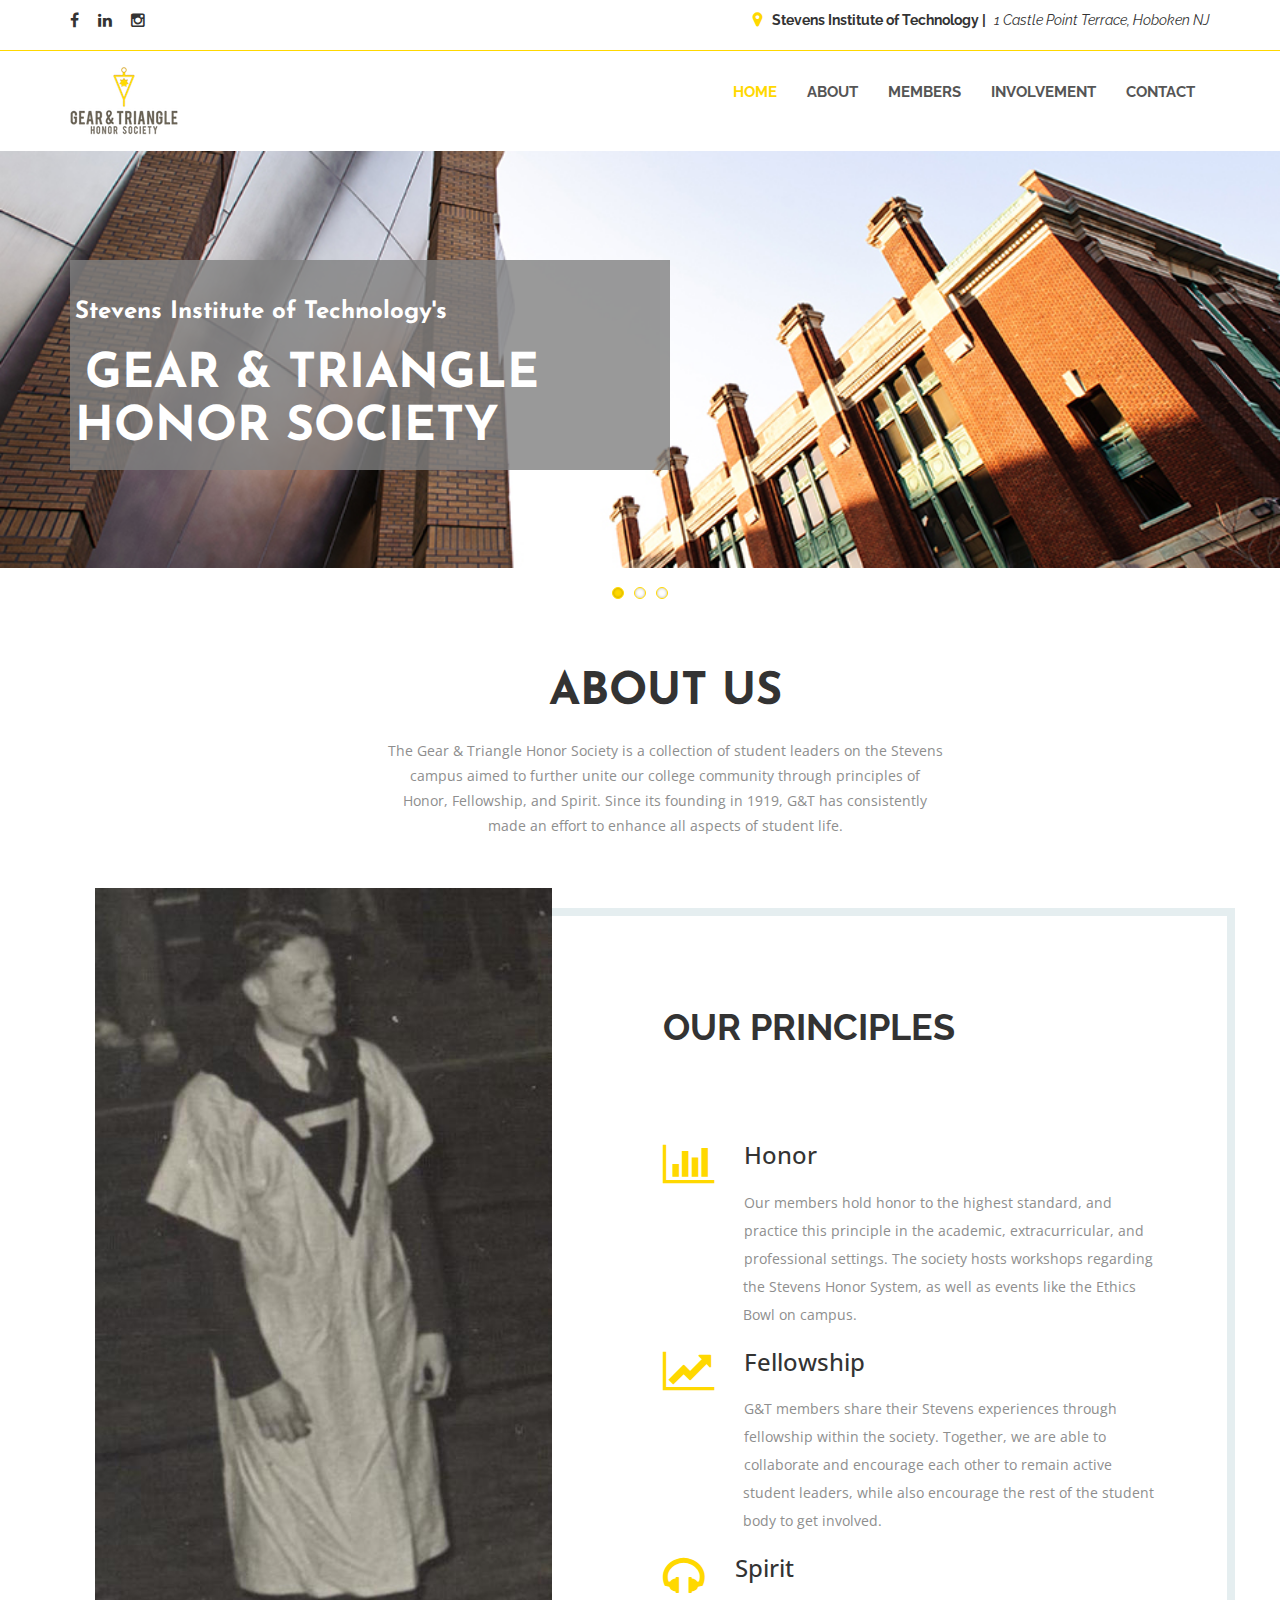
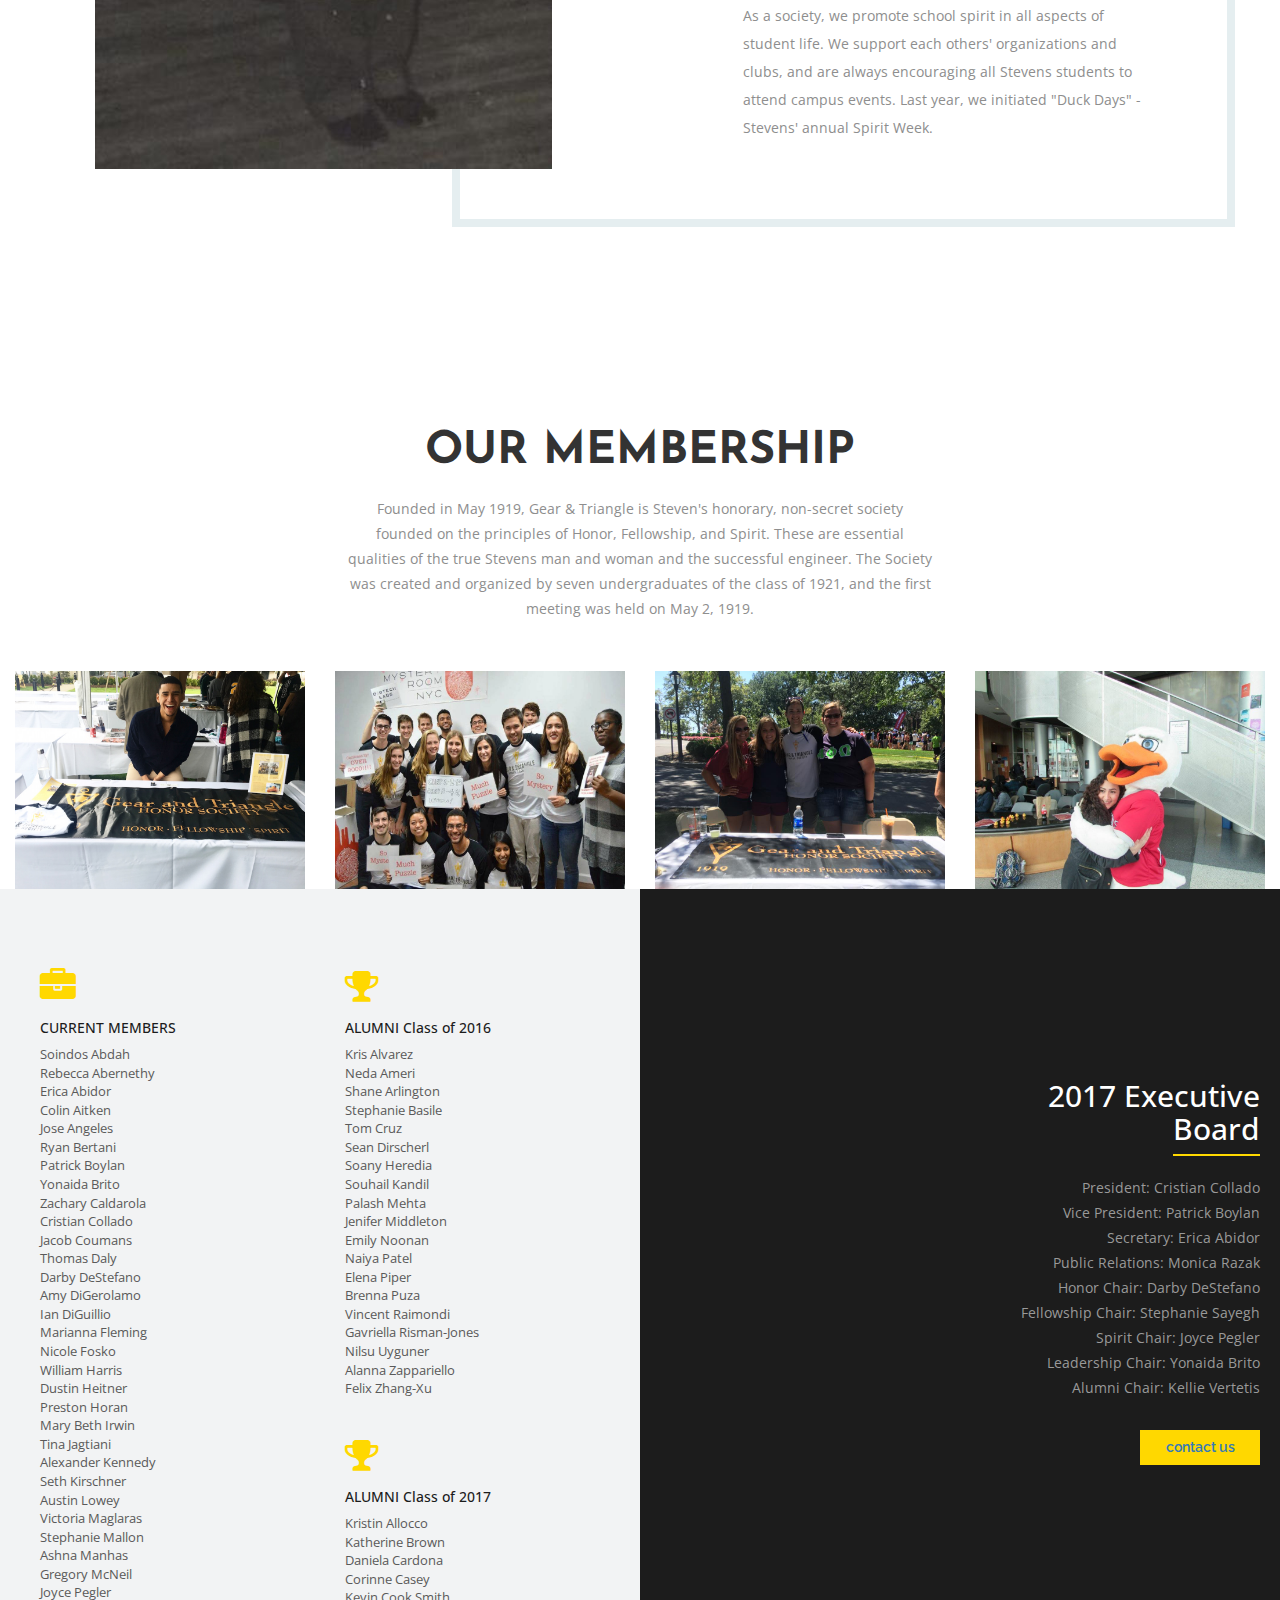
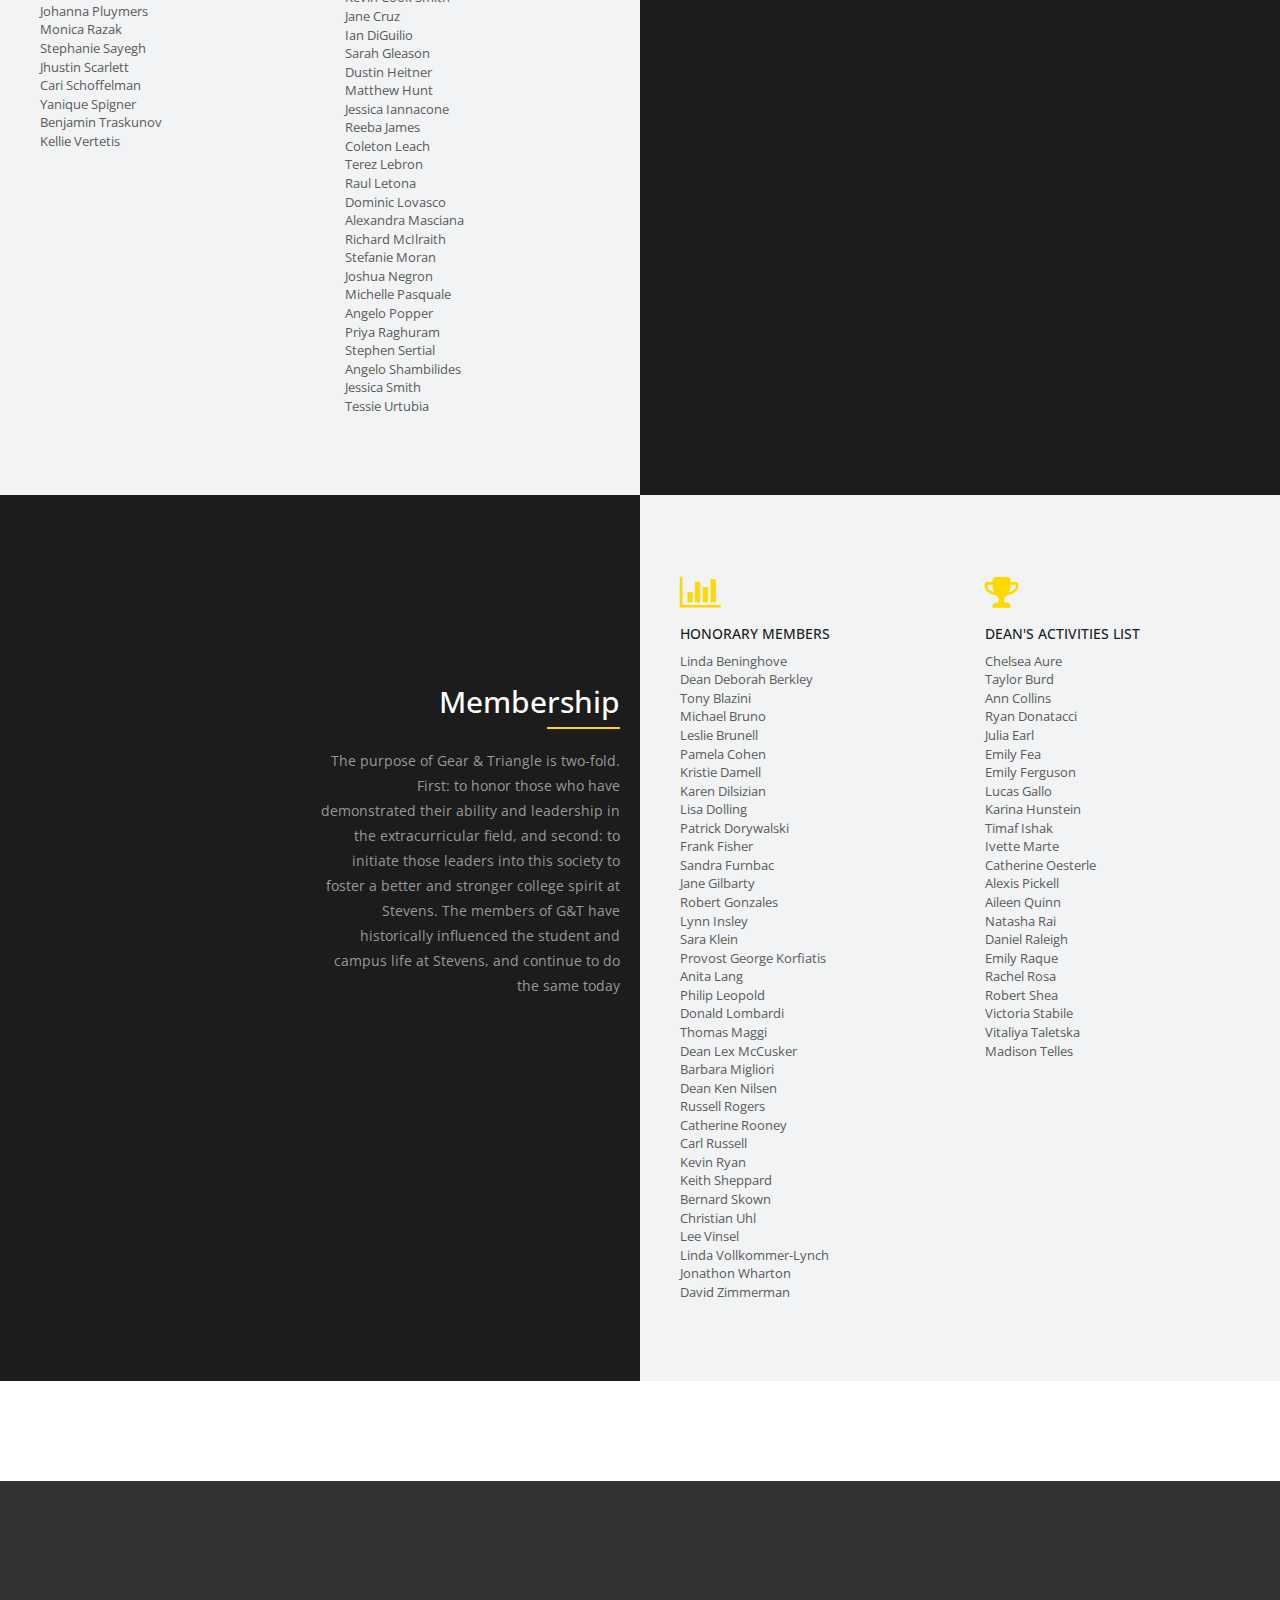
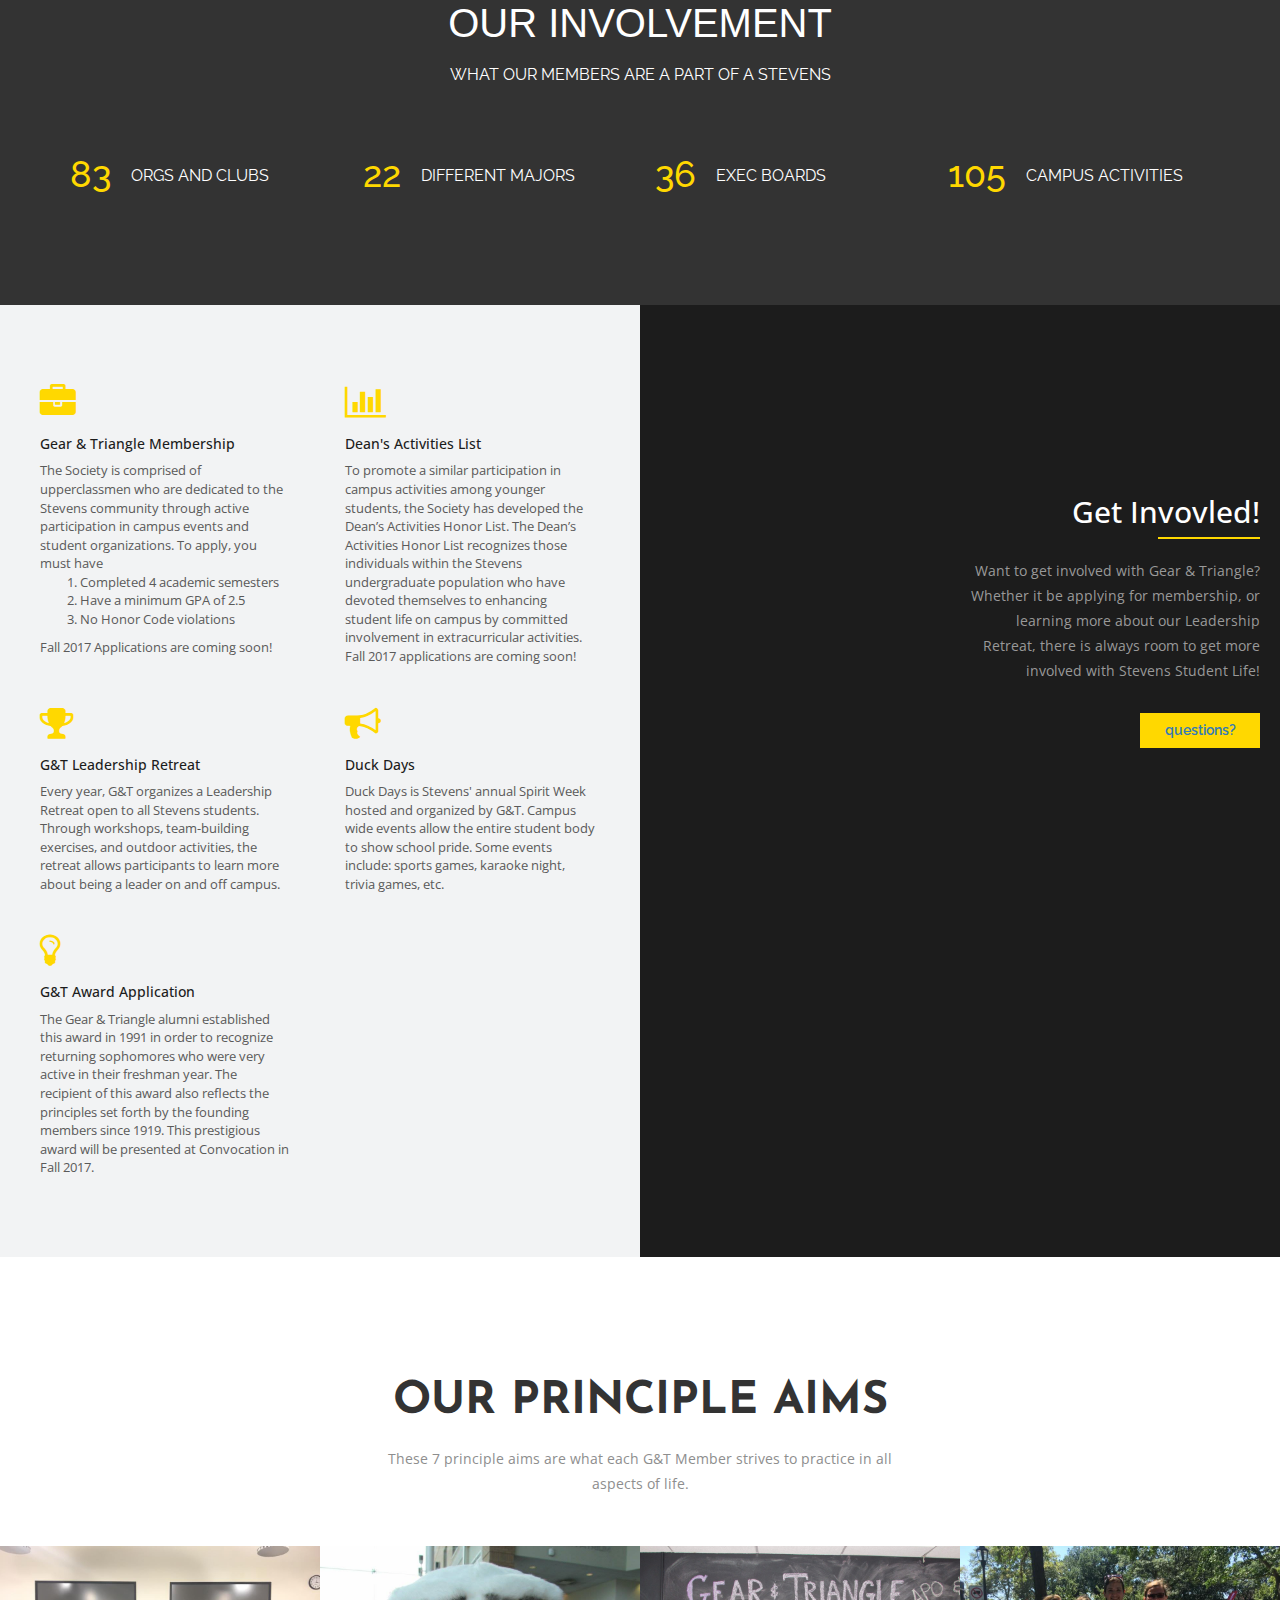
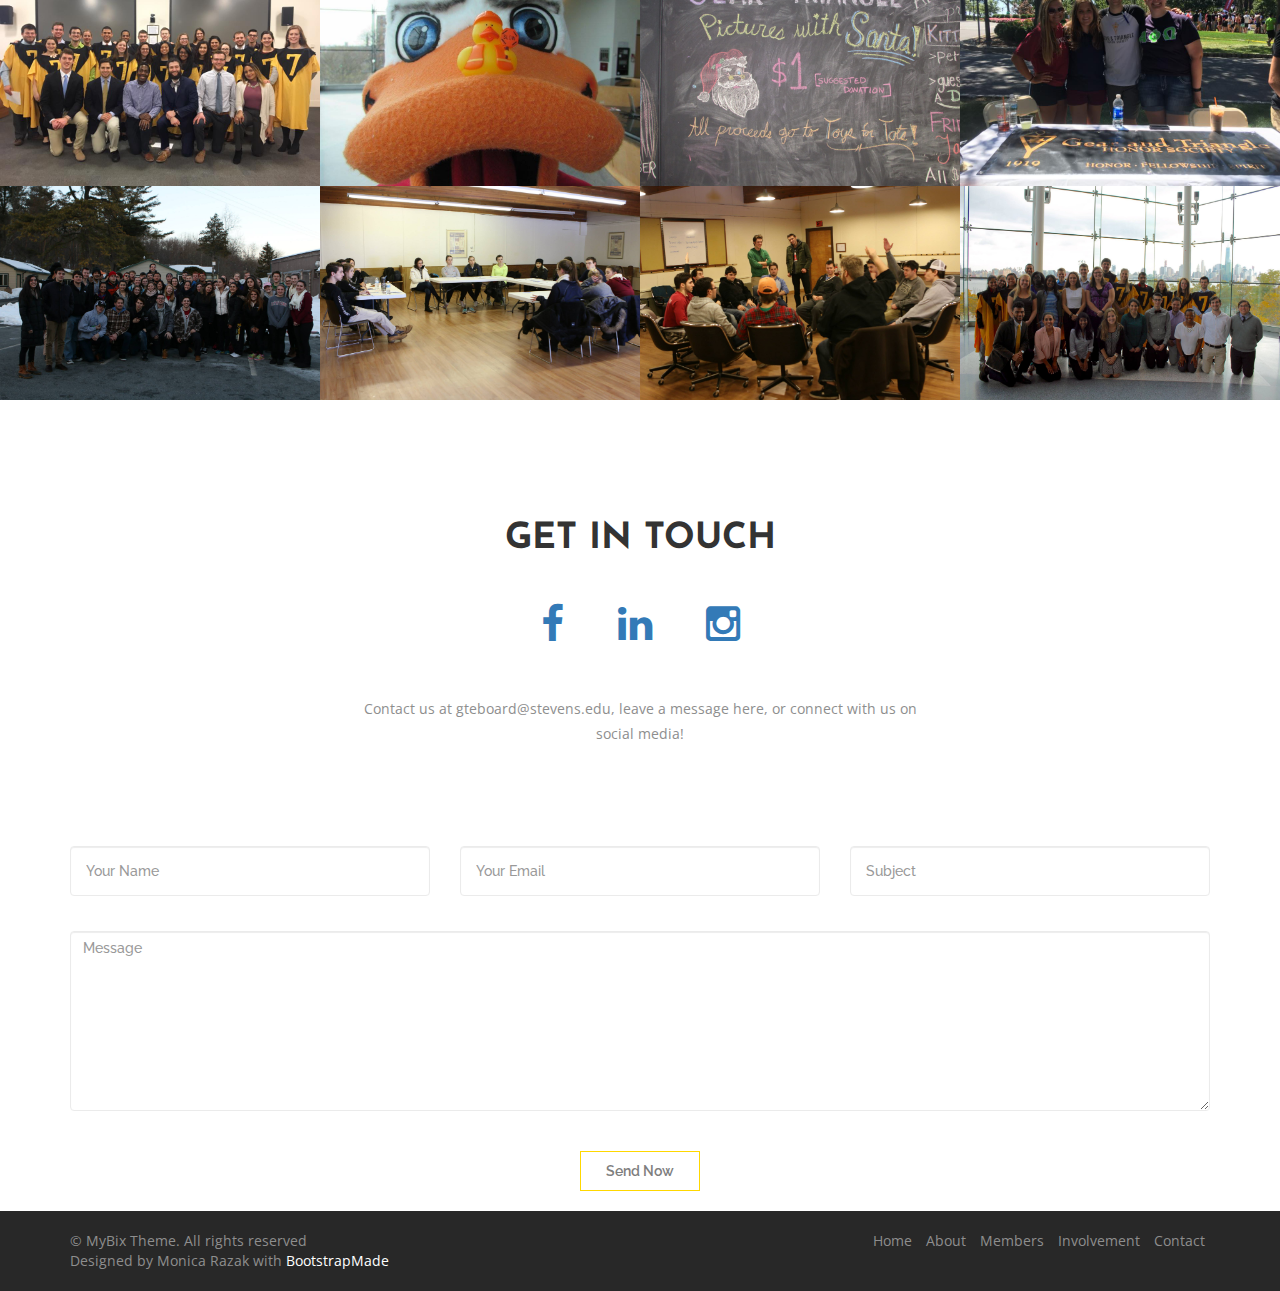
==== gearandtriangle/index.html @ 9d30bc52 "Add old website" ====
<!DOCTYPE html>
<html lang="en">
<head>
	<meta charset="UTF-8">
    <meta name="viewport" content="width=device-width, initial-scale=1, maximum-scale=1, user-scalable=no">
	<title>Gear & Triangle Honor Society</title>
    <meta name="description" content="Gear & Triangle at Stevens Institute of Technology">
    
	<link href="https://fonts.googleapis.com/css?family=Josefin+Sans|Open+Sans|Raleway" rel="stylesheet">
	<link rel="stylesheet" href="css/flexslider.css">
	<link rel="stylesheet" href="css/bootstrap.min.css">
	<link rel="stylesheet" href="css/font-awesome.min.css">
	<link rel="stylesheet" href="css/style.css">

	
	<script src="js/jquery.min.js"></script>
    <script src="js/bootstrap.min.js"></script>
    <script src="js/jquery.flexslider.js"></script>
    <script src="js/jquery.inview.js"></script>
    <script src="https://maps.google.com/maps/api/js?sensor=true"></script>
    <script src="js/script.js"></script>
    <script src="contactform/contactform.js"></script>
	
</head>
<body id="top" data-spy="scroll">
	<!--top header-->

	<header id="home">

		<section class="top-nav hidden-xs">
			<div class="container">
				<div class="row">
					<div class="col-md-6">
						<div class="top-left">

							<ul>
								<li><a href="https://www.facebook.com/GearAndTriangle/"><i class="fa fa-facebook" aria-hidden="true"></i></a></li>
								<li><a href="https://www.linkedin.com/groups/8566183/profile"><i class="fa fa-linkedin" aria-hidden="true"></i></a></li>
								<li><a href="https://www.instagram.com/gearandtriangle/"><i class="fa fa-instagram" aria-hidden="true"></i></a></li>
							</ul>

						</div>
					</div>

					<div class="col-md-6">
						<div class="top-right">
							<p>Stevens Institute of Technology | <span>1 Castle Point Terrace, Hoboken NJ</span></p>
						</div>
					</div>

				</div>
			</div>
		</section>

		<!--main-nav-->

		<div id="main-nav">

			<nav class="navbar">
				<div class="container">

					<div class="navbar-header">
						<!--<a href="index.html" class="navbar-brand">Gear & Triangle Honor Society</a>-->
						<img src="images/gtlogo.png">
						
						<button type="button" class="navbar-toggle collapsed" data-toggle="collapse" data-target="#ftheme">
							<span class="sr-only">Toggle</span>
							<span class="icon-bar"></span>
							<span class="icon-bar"></span>
							<span class="icon-bar"></span>
						</button>
					</div>

					<div class="navbar-collapse collapse" id="ftheme">

						<ul class="nav navbar-nav navbar-right">
							<li><a href="#home">home</a></li>
							<li><a href="#about">about</a></li>
							<li><a href="#members">members</a></li>
							<li><a href="#involvement">involvement</a></li>
							<li><a href="#contact">contact</a></li>

						</ul>

					</div>

					<div class="search-form">
	                    <form>
	                        <input type="text" id="s" size="40" placeholder="Search..." />
	                    </form>
	                </div>

				</div>
			</nav>
		</div>

	</header>

	<!--slider-->
	<div id="slider" class="flexslider">

        <ul class="slides">
            <li>
            	<img src="images/slideshow1.jpg">
				<div class="caption">
					<p>Stevens Institute of Technology's</p>  
					<h2><span>Gear &amp; Triangle Honor Society</span></h2>

	            </div>
            </li>
            <li>
            	<img src="images/slideshow2.jpg">
				<div class="caption">
					<p>Stevens Institute of Technology's</p>
					<h2><span>Gear & Triangle Honor Society</span></h2> 
					
	            </div>
            </li>
            <li>
            	<img src="images/slideshow3.jpg">
				<div class="caption">
					<p>Stevens Institute of Technology's</p>
					<h2><span>Gear & Triangle Honor Society</span></h2> 
	            </div>
            </li>
        </ul>
    </div>

    <!--about-->
    <div id="about">
    	<div class="container">
			<div class="row">
				<div class="col-xs-12 col-sm-8 col-md-6 col-sm-offset-2 col-md-offset-3">
					<div class="about-heading">
						<h2>About Us</h2> 
						<p>The Gear &amp; Triangle Honor Society is a collection of student leaders on the Stevens campus aimed to further unite our college community through principles of Honor, Fellowship, and Spirit. Since its founding in 1919, G&amp;T has consistently made an effort to enhance all aspects of student life. </p>
					</div>
				</div>
			</div>   	
    	</div>

    	<!--about wrapper left-->
    	<div class="container">

    		<div class="row">
    			<div class="col-xs-12 hidden-sm col-md-5">

    				<div class="about-left">
    					<img src="images/history.jpg" alt="">
    				</div>

    			</div>

    			<!--about wrapper right-->
    			<div class="col-xs-12 col-md-7">
    				<div class="about-right">
    					<div class="about-right-heading">
    						<h1>Our Principles</h1>
    					</div>
  
    					<div class="about-right-boot">
    						<div class="about-right-wrapper">
								<h3>Honor</h3>
	    						<p>Our members hold honor to the highest standard, and practice this principle in the academic, extracurricular, and professional settings. The society hosts workshops regarding the Stevens Honor System, as well as events like the Ethics Bowl on campus.</p>
    						</div>
    					</div>

    					<div class="about-right-best">
    						<div class="about-right-wrapper">
	    						<h3>Fellowship</h3>
	    						<p>G&T members share their Stevens experiences through fellowship within the society. Together, we are able to collaborate and encourage each other to remain active student leaders, while also encourage the rest of the student body to get involved.</p>
    						</div>
    					</div>

    					<div class="about-right-support">
    						<div class="about-right-wrapper">
	    						<h3>Spirit</h3>
	    						<p>As a society, we promote school spirit in all aspects of student life. We support each others' organizations and clubs, and are always encouraging all Stevens students to attend campus events. Last year, we initiated "Duck Days" - Stevens' annual Spirit Week.</p>
    						</div>
    					</div>

    				</div>
    			</div>
    		</div>

    	</div>
    </div>

	<!--members-->
	<div id="members">
		<div class="container">
			<div class="row">
				<div class="col-xs-12 col-md-6 col-md-offset-3">
					<div class="service-heading">
						<h2>Our Membership</h2> 
						<p>Founded in May 1919, Gear & Triangle is Steven's honorary, non-secret society founded on the principles of Honor, Fellowship, and Spirit. These are essential qualities of the true Stevens man and woman and the successful engineer. The Society was created and organized by seven undergraduates of the class of 1921, and the first meeting was held on May 2, 1919.</p>
					</div>
				</div>
			</div>   	
		</div>
		
		<div class="portfolio-thumbnail">
	    		<div class="container-fluid">
	    			<div class="row">

	    				<div class="col-xs-6 col-sm-3 col-md-3">
	    					<div class="item">
	    						<img src="images/img12.jpg" alt="">
	
	    					</div>
	    				</div>

	    				<div class="col-xs-6 col-sm-3 col-md-3">
	    					<div class="item">
	    						<img src="images/img7.jpg" alt="">
	 
	    					</div>
	    				</div>

	    				<div class="col-xs-6 col-sm-3 col-md-3">
	    					<div class="item">
	    						<img src="images/img8.jpg" alt="">

	    					</div>
	    				</div>

	    				<div class="col-xs-6 col-sm-3 col-md-3">
	    					<div class="item">
	    						<img src="images/img11.jpg" alt="">

                            	</div>
	    					</div>
	    				</div>
 					</div>
	    		</div>
	    	</div>
		</div>

	<!--services wrapper-->
    <section class="services-style-one">
    	<div class="outer-box clearfix">
    		
            <div class="services-column">
            	<div class="content-outer">
                	<div class="row clearfix">
                    	
                        <div class="service-block col-lg-6 col-md-6 col-sm-6 col-xs-12">
                        	<div class="inner-box">
                            	<div class="icon-box"><i class="fa fa-briefcase" aria-hidden="true"></i></div>
                                <h4>CURRENT MEMBERS</h4>
                                <div class="text">
									<ul>
										<li>Soindos Abdah</li>
										<li>Rebecca Abernethy</li>
										<li>Erica Abidor</li>
										<li>Colin Aitken</li>
										<li>Jose Angeles</li>
										<li>Ryan Bertani</li>
										<li>Patrick Boylan</li>
										<li>Yonaida Brito</li>
										<li>Zachary Caldarola</li>
										<li>Cristian Collado</li>
										<li>Jacob Coumans</li>
										<li>Thomas Daly</li>
										<li>Darby DeStefano</li>
										<li>Amy DiGerolamo</li>
										<li>Ian DiGuillio</li>
										<li>Marianna Fleming</li>
										<li>Nicole Fosko</li>
										<li>William Harris</li>
										<li>Dustin Heitner</li>
										<li>Preston Horan</li>
										<li>Mary Beth Irwin</li>
										<li>Tina Jagtiani</li>
										<li>Alexander Kennedy</li>
										<li>Seth Kirschner</li>
										<li>Austin Lowey</li>
										<li>Victoria Maglaras</li>
										<li>Stephanie Mallon</li>
										<li>Ashna Manhas</li>
										<li>Gregory McNeil</li>
										<li>Joyce Pegler</li>
										<li>Johanna Pluymers</li>
										<li>Monica Razak</li>
										<li>Stephanie Sayegh</li>
										<li>Jhustin Scarlett</li>
										<li>Cari Schoffelman</li>
										<li>Yanique Spigner</li>
										<li>Benjamin Traskunov</li>
										<li>Kellie Vertetis</li>	
									</ul>
								</div>
                            </div>
                        </div>
						
						
						<div class="service-block col-lg-6 col-md-6 col-sm-6 col-xs-12">
                        	<div class="inner-box">
                            	<div class="icon-box"><i class="fa fa-trophy" aria-hidden="true"></i></div>
                                <h4>ALUMNI Class of 2016</h4>
                                <div class="text">
									<ul>
										<li>Kris Alvarez</li>
										<li>Neda Ameri</li>
										<li>Shane Arlington</li>
										<li>Stephanie Basile</li>
										<li>Tom Cruz</li>
										<li>Sean Dirscherl</li>
										<li>Soany Heredia</li>
										<li>Souhail Kandil</li>
										<li>Palash Mehta</li>
										<li>Jenifer Middleton</li>
										<li>Emily Noonan</li>
										<li>Naiya Patel</li>
										<li>Elena Piper</li>
										<li>Brenna Puza</li>
										<li>Vincent Raimondi</li>
										<li>Gavriella Risman-Jones</li>
										<li>Nilsu Uyguner</li>
										<li>Alanna Zappariello</li>
										<li>Felix Zhang-Xu</li>				
									</ul>	
								</div>
                            </div>
                        </div>
						
						<div class="service-block col-lg-6 col-md-6 col-sm-6 col-xs-12">
                        	<div class="inner-box">
                            	<div class="icon-box"><i class="fa fa-trophy" aria-hidden="true"></i></div>
                                <h4>ALUMNI Class of 2017</h4>
                                <div class="text">
									<ul>
										<li>Kristin Allocco</li>
										<li>Katherine Brown</li>
										<li>Daniela Cardona</li>
										<li>Corinne Casey</li>
										<li>Kevin Cook Smith</li>
										<li>Jane Cruz</li>
										<li>Ian DiGuilio</li>
										<li>Sarah Gleason</li>
										<li>Dustin Heitner</li>
										<li>Matthew Hunt</li>
										<li>Jessica Iannacone</li>
										<li>Reeba James</li>
										<li>Coleton Leach</li>
										<li>Terez Lebron</li>
										<li>Raul Letona</li>
										<li>Dominic Lovasco</li>
										<li>Alexandra Masciana</li>
										<li>Richard McIlraith</li>
										<li>Stefanie Moran</li>
										<li>Joshua Negron</li>
										<li>Michelle Pasquale</li>
										<li>Angelo Popper</li>
										<li>Priya Raghuram</li>
										<li>Stephen Sertial</li>
										<li>Angelo Shambilides</li>
										<li>Jessica Smith</li>
										<li>Tessie Urtubia</li>
	
									</ul>	
								</div>
                            </div>
                        </div>
                    </div>
                </div>
            </div>

            <!--Content Column-->
            <div class="content-column clearfix">
                <div class="content-box">
                	<div class="inner-box">
                        <!--Section Title-->
                        <div class="sec-title aligned-right">
                            <h2>2017 Executive <span>Board</span></h2>
                        </div>
						<div class="text">
						<ul>
							<li>President: Cristian Collado</li>
							<li>Vice President: Patrick Boylan</li>
							<li>Secretary: Erica Abidor</li>
							<li>Public Relations: Monica Razak</li>
							<li>Honor Chair: Darby DeStefano</li>
							<li>Fellowship Chair: Stephanie Sayegh</li>
							<li>Spirit Chair: Joyce Pegler</li>
							<li>Leadership Chair: Yonaida Brito</li>
							<li>Alumni Chair: Kellie Vertetis</li>
						</ul>
						</div>
                        
						<button href="#contact" class="btn"><a href="#contact">contact us</a></button>
                    </div>
                </div>
            </div>


        </div>
    </section>
	
	 <section class="services-style-one">
    	<div class="outer-box clearfix">	
		
		    <!--Content Column-->
            <div class="content-column clearfix">
                <div class="content-box">
                	<div class="inner-box">
                        <!--Section Title-->
                        <div class="sec-title aligned-right">
                            <h2>Membe<span>rship</span></h2>
                        </div>
						<div class="text">
							<p>The purpose of Gear & Triangle is two-fold. First: to honor those who have demonstrated their ability and leadership in the extracurricular field, and second: to initiate those leaders into this society to foster a better and stronger college spirit at Stevens. The members of G&T have historically influenced the student and campus life at Stevens, and continue to do the same today</p>
						</div>
                    </div>
                </div>
            </div>
	
			<div class="services-column">
            	<div class="content-outer">
                	<div class="row clearfix">
                        <div class="service-block col-lg-6 col-md-6 col-sm-6 col-xs-12">
                        	<div class="inner-box">
                            	<div class="icon-box"><i class="fa fa-bar-chart" aria-hidden="true"></i></div>
                                <h4>HONORARY MEMBERS</h4>
                                <div class="text">
									<ul>
										<li>Linda Beninghove</li>
										<li>Dean Deborah Berkley</li>
										<li>Tony Blazini</li>
										<li>Michael Bruno</li>
										<li>Leslie Brunell</li>
										<li>Pamela Cohen</li>
										<li>Kristie Damell</li>
										<li>Karen Dilsizian</li>
										<li>Lisa Dolling</li>
										<li>Patrick Dorywalski</li>
										<li>Frank Fisher</li>
										<li>Sandra Furnbac</li>
										<li>Jane Gilbarty</li>
										<li>Robert Gonzales</li>
										<li>Lynn Insley</li>
										<li>Sara Klein</li>
										<li>Provost George Korfiatis</li>
										<li>Anita Lang</li>
										<li>Philip Leopold</li>
										<li>Donald Lombardi</li>
										<li>Thomas Maggi</li>
										<li>Dean Lex McCusker</li>
										<li>Barbara Migliori</li>
										<li>Dean Ken Nilsen</li>
										<li>Russell Rogers</li>
										<li>Catherine Rooney</li>
										<li>Carl Russell</li>
										<li>Kevin Ryan</li>
										<li>Keith Sheppard</li>
										<li>Bernard Skown</li>
										<li>Christian Uhl</li>
										<li>Lee Vinsel</li>
										<li>Linda Vollkommer-Lynch</li>
										<li>Jonathon Wharton</li>
										<li>David Zimmerman</li>
									</ul>
	
								</div>
                            </div>
                        </div>
                        
                        <div class="service-block col-lg-6 col-md-6 col-sm-6 col-xs-12">
                        	<div class="inner-box">
                            	<div class="icon-box"><i class="fa fa-trophy" aria-hidden="true"></i></div>
                                <h4>DEAN'S ACTIVITIES LIST</h4>
                                <div class="text">
									<ul>
										<li>Chelsea Aure</li>
										<li>Taylor Burd</li>
										<li>Ann Collins</li>
										<li>Ryan Donatacci</li>
										<li>Julia Earl</li>
										<li>Emily Fea</li>
										<li>Emily Ferguson</li>
										<li>Lucas Gallo</li>
										<li>Karina Hunstein</li>
										<li>Timaf Ishak</li>
										<li>Ivette Marte</li>
										<li>Catherine Oesterle</li>
										<li>Alexis Pickell</li>
										<li>Aileen Quinn</li>
										<li>Natasha Rai</li>
										<li>Daniel Raleigh</li>
										<li>Emily Raque</li>
										<li>Rachel Rosa</li>
										<li>Robert Shea</li>
										<li>Victoria Stabile</li>
										<li>Vitaliya Taletska</li>
										<li>Madison Telles</li>		
									</ul>	
								</div>
                            </div>
                        </div>
					</div>
				</div>
			</div>
			
		 </div>
		</section>

	<!--about bg-->
		<div id="about-bg">

			<div class="container">
				<div class="row">

					<div class="about-bg-heading">
						<h1>Our Involvement</h1>
						<p>What our members are a part of a Stevens</p>
					</div>

					<div class=" col-xs-12 col-md-3">
						<div class="about-bg-wrapper">
								<span class="count"><h1><span class="border">8</span>3</h1></span>
							<p>Orgs and clubs</p>
						</div>
					</div>

					<div class="col-xs-12 col-md-3">
						<div class="about-bg-wrapper">
							<span class="count"><h1>22</h1></span>
							<p>Different majors</p>
						</div>
					</div>

					<div class="col-xs-12 col-md-3">
						<div class="about-bg-wrapper">
							<span class="count"><h1>36</h1></span>
							<p>Exec Boards</p>
						</div>
					</div>

					<div class="col-xs-12 col-md-3">
						<div class="about-bg-wrapper">
							<span class="count"><h1>105</h1></span>
							<p>campus activities</p>
						</div>
					</div>

				</div>
			</div>

			<div class="cover"></div>

		</div> 


 <section id="involvement" class="services-style-one">
    	<div class="outer-box clearfix">
    		
            <div class="services-column">
            	<div class="content-outer">
                	<div class="row clearfix">
                    	
                        <div class="service-block col-lg-6 col-md-6 col-sm-6 col-xs-12">
                        	<div class="inner-box">
                            	<div class="icon-box"><i class="fa fa-briefcase" aria-hidden="true"></i></div>
                                <h4>Gear & Triangle Membership</h4>
                                <div class="text">
								The Society is comprised of upperclassmen who are dedicated to the Stevens community through active participation in campus events and student organizations. To apply, you must have
									<ol>
										<li>Completed 4 academic semesters</li>
										<li>Have a minimum GPA of 2.5</li>
										<li>No Honor Code violations</li>
									</ol>
									Fall 2017 Applications are coming soon!
								</div>
                            </div>
                        </div>
                        
                        <div class="service-block col-lg-6 col-md-6 col-sm-6 col-xs-12">
                        	<div class="inner-box">
                            	<div class="icon-box"><i class="fa fa-bar-chart" aria-hidden="true"></i></div>
                                <h4>Dean's Activities List</h4>
                                <div class="text">
								To promote a similar participation in campus activities among younger students, the Society has developed the Dean’s Activities Honor List. The Dean’s Activities Honor List recognizes those individuals within the Stevens undergraduate population who have devoted themselves to enhancing student life on campus by committed involvement in extracurricular activities. Fall 2017 applications are coming soon!
								
								</div>
                            </div>
                        </div>
                        
                        <div class="service-block col-lg-6 col-md-6 col-sm-6 col-xs-12">
                        	<div class="inner-box">
                            	<div class="icon-box"><i class="fa fa-trophy" aria-hidden="true"></i></div>
                                <h4>G&T Leadership Retreat</h4>
                                <div class="text">Every year, G&amp;T organizes a Leadership Retreat open to all Stevens students. Through workshops, team-building exercises, and outdoor activities, the retreat allows participants to learn more about being a leader on and off campus. </div>
                            </div>
                        </div>
                        
                        <div class="service-block col-lg-6 col-md-6 col-sm-6 col-xs-12">
                        	<div class="inner-box">
                            	<div class="icon-box"><i class="fa fa-bullhorn" aria-hidden="true"></i></div>
                                <h4>Duck Days</h4>
                                <div class="text">Duck Days is Stevens' annual Spirit Week hosted and organized by G&T. Campus wide events allow the entire student body to show school pride. Some events include: sports games, karaoke night, trivia games, etc.  </div>
                            </div>
                        </div>
                        
                        <div class="service-block col-lg-6 col-md-6 col-sm-6 col-xs-12">
                        	<div class="inner-box">
                            	<div class="icon-box"><i class="fa fa-lightbulb-o" aria-hidden="true"></i></div>
                                <h4>G&T Award Application</h4>
                                <div class="text">The Gear & Triangle alumni established this award in 1991 in order to recognize returning sophomores who were very active in their freshman year. The recipient of this award also reflects the principles set forth by the founding members since 1919. This prestigious award will be presented at Convocation in Fall 2017. </div>
                            </div>
                        </div>
                        

                    </div>
                </div>
            </div>

            <!--Content Column-->
            <div class="content-column clearfix">
                <div class="content-box">
                	<div class="inner-box">
                        <!--Section Title-->
                        <div class="sec-title aligned-right">
                            <h2>Get In<span>vovled!</span></h2>
                        </div>
                        <div class="text">Want to get involved with Gear & Triangle? Whether it be applying for membership, or learning more about our Leadership Retreat, there is always room to get more involved with Stevens Student Life! </div>
                        
                        <button href="#contact" class="btn"><a href="#contact">questions?</a></button>
                    </div>
                </div>
            </div>
        </div>
    </section>

		<!--portfolio-->
		<div id="portfolio">
			<div class="container">
				<div class="row">

					<div class="col-xs-12 col-sm-8 col-md-6 col-sm-offset-2 col-md-offset-3">
						<div class="portfolio-heading">
							<h2>Our Principle Aims</h2> 
							<p>These 7 principle aims are what each G&T Member strives to practice in all aspects of life.</p>
						</div>
					</div>

				</div>   	
	    	</div>

	    	<div class="portfolio-thumbnail">
	    		<div class="container-fluid">
	    			<div class="row">

	    				<div class="col-xs-6 col-sm-3 col-md-3">
	    					<div class="item">
	    						<img src="images/img1.jpg" alt="">
	    						<div class="caption">
                               		<i class="fa fa-lightbulb-o" aria-hidden="true"></i>
                               		<p>Honesty</p>
                            	</div>
	    					</div>
	    				</div>

	    				<div class="col-xs-6 col-sm-3 col-md-3">
	    					<div class="item">
	    						<img src="images/img2.jpg" alt="">
	    						<div class="caption">
                               		<i class="fa fa-lightbulb-o" aria-hidden="true"></i>
                               		<p>Justice</p>
                            	</div>
	    					</div>
	    				</div>

	    				<div class="col-xs-6 col-sm-3 col-md-3">
	    					<div class="item">
	    						<img src="images/img10.jpg" alt="">
	    						<div class="caption">
                               		<i class="fa fa-lightbulb-o" aria-hidden="true"></i>
                               		<p>Loyalty</p>
                            	</div>
	    					</div>
	    				</div>

	    				<div class="col-xs-6 col-sm-3 col-md-3">
	    					<div class="item">
	    						<img src="images/img8.jpg" alt="">
	    						<div class="caption">
                               		<i class="fa fa-lightbulb-o" aria-hidden="true"></i>
                               		<p>Courage</p>
                            	</div>
	    					</div>
	    				</div>

	    				<div class="col-xs-6 col-sm-3 col-md-3">
	    					<div class="item">
	    						<img src="images/img3.jpg" alt="">
	    						<div class="caption">
                               		<i class="fa fa-lightbulb-o" aria-hidden="true"></i>
                               		<p>Resolution</p>
                            	</div>
	    					</div>
	    				</div>

	    				<div class="col-xs-6 col-sm-3 col-md-3">
	    					<div class="item">
	    						<img src="images/img4.jpg" alt="">
	    						<div class="caption">
                               		<i class="fa fa-lightbulb-o" aria-hidden="true"></i>
                               		<p>Initiative</p>
                            	</div>
	    					</div>
	    				</div>

	    				<div class="col-xs-6 col-sm-3 col-md-3">
	    					<div class="item">
	    						<img src="images/img5.jpg" alt="">
	    						<div class="caption">
                               		<i class="fa fa-lightbulb-o" aria-hidden="true"></i>
                               		<p>Humility</p>
                            	</div>
	    					</div>
	    				</div>

	    				<div class="col-xs-6 col-sm-3 col-md-3">
	    					<div class="item">
	    						<img src="images/img6.jpg" alt="">
	    						<div class="caption">
                               		<i class="fa fa-lightbulb-o" aria-hidden="true"></i>
                               		
                            	</div>
	    					</div>
	    				</div>

	    			</div>
	    		</div>
	    	</div>
		</div>

		<!--contact form-->
		<div id="get-touch">
			<div class="container" id="contact">
				<div class="row">
					<div class="col-xs-12 col-sm-8 col-md-6 col-sm-offset-2 col-md-offset-3">
						<div class="get-touch-heading">
							<h2>get in touch</h2> 
							<ul>
								<li><a href="https://www.facebook.com/GearAndTriangle/"><i class="fa fa-facebook" aria-hidden="true"></i></a></li>
								<li><a href="https://www.linkedin.com/groups/8566183/profile"><i class="fa fa-linkedin" aria-hidden="true"></i></a></li>
								<li><a href="https://www.instagram.com/gearandtriangle/"><i class="fa fa-instagram" aria-hidden="true"></i></a></li>
							</ul>
							<p>Contact us at gteboard@stevens.edu, leave a message here, or connect with us on social media!</p>
						</div>
					</div>
				</div>   

				<div class="content">
	                <div class="row">
                        <div id="sendmessage">Your message has been sent. Thank you!</div>
                        <div id="errormessage"></div>
                        
                         <form action="mailto:mrazak@stevens.edu" method="post" enctype="text/plain" role="form" class="form contactForm">
	                        <div class="col-md-4">
	                            <div class="form-group">
                                    <input type="text" name="name" class="form-control" id="name" placeholder="Your Name" data-rule="minlen:4" data-msg="Please enter at least 4 chars" />
                                    <div class="validation"></div>
                                </div>
	                        </div>
	                        <div class="col-md-4">
	                            <div class="form-group">
                                    <input type="email" class="form-control" name="email" id="email" placeholder="Your Email" data-rule="email" data-msg="Please enter a valid email" />
                                    <div class="validation"></div>
                                </div>
	                        </div>
	                        <div class="col-md-4">
	                            <div class="form-group">
                                    <input type="text" class="form-control" name="subject" id="subject" placeholder="Subject" data-rule="minlen:4" data-msg="Please enter at least 8 chars of subject" />
                                    <div class="validation"></div>
                                </div>
	                        </div>
	                        <div class="col-md-12">
	                            <div class="form-group">
                                    <textarea class="form-control" name="message" rows="5" data-rule="required" data-msg="Please write something for us" placeholder="Message"></textarea>
                                    <div class="validation"></div>
                                </div>
	                        </div>
	                        <div class="submit">
	                            <button class="btn btn-default" type="submit">Send Now</button>
								<br><br>
	                        </div>
	                    </form>
	                </div>
            	</div>	
	    	</div>
		</div>


		<!--bottom footer-->
		<div id="bottom-footer" class="hidden-xs">
			<div class="container">
				<div class="row">
					<div class="col-md-4">
						<div class="footer-left">
							&copy; MyBix Theme. All rights reserved
                            <div class="credits">
                                <!-- 
                                    All the links in the footer should remain intact. 
                                    You can delete the links only if you purchased the pro version.
                                    Licensing information: https://bootstrapmade.com/license/
                                    Purchase the pro version with working PHP/AJAX contact form: https://bootstrapmade.com/buy/?theme=MyBiz
                                -->
                                Designed by Monica Razak with <a href="https://bootstrapmade.com/">BootstrapMade</a>
                            </div>
						</div>
					</div>

					<div class="col-md-8">
						<div class="footer-right">
                            <ul class="list-unstyled list-inline pull-right">
                                <li><a href="#home">Home</a></li>
                                <li><a href="#about">About</a></li>
                                <li><a href="#members">Members</a></li>
                                <li><a href="#involvement">Involvement</a></li>
                                <li><a href="#contact">Contact</a></li>
                            </ul>
						</div>
					</div>
				</div>
			</div>
		</div>
	</body>
</html>
---- gearandtriangle/css/style.css ----
/*
    Theme Name: MyBiz
    Theme URL: https://bootstrapmade.com/mybiz-free-business-bootstrap-theme/
    Author: BootstrapMade.com
    Author URL: https://bootstrapmade.com
*/

/*General*/
body {
	font-family: 'Open Sans', sans-serif;
	font-size: 14px;
	font-size: normal;
	font-smooth: always;
	-webkit-font-smoothing: antialiased;
	-moz-font-smoothing: antialiased;
}

a {
	text-decoration: none;
	-moz-transition: all linear .3s;
	-webkit-transition: all linear .3s;
	-o-transition: all linear .3s;
	transition: all linear .3s;
}

a:hover {
	text-decoration: none;
}

img {
	max-width: 100%;
}

ul {
	list-style: none;
	padding: 0;
	margin: 0;
}

input[type="text"],
input[type="password"],
input[type="email"],
textarea {
	font-family: 'Raleway', sans-serif;
	font-size: 14px;
	font-weight: 500;
	color: #7e7e7e;
	border-width: 1px;
	border-style: solid;
	padding: 0 15px;
	-moz-box-sizing: border-box;
	-webkit-box-sizing: border-box;
	box-sizing: border-box;
	-moz-transition: border linear .3s;
	-webkit-transition: border linear .3s;
	-o-transition: border linear .3s;
	transition: border linear .3s;
}

textarea {
	padding: 15px;
}

input[type="text"]:focus,
input[type="password"]:focus,
input[type="email"]:focus,
textarea:focus {
	background: rgba(62, 212, 255, 0.5);
	border-color: #FFD800 !important;
	outline: none;
	color: #333;
}

.btn {
	font-family: 'Raleway', sans-serif;
	font-size: 14px;
	font-weight: 600;
	width: 120px;
	height: 40px;
	-moz-border-radius: 0;
	-webkit-border-radius: 0;
	border-radius: 0;
	-moz-transition: background .3s linear;
	-webkit-transition: background .3s linear;
	-o-transition: background .3s linear;
	transition: background .3s linear;
}

.btn:focus {
	-moz-box-shadow: none;
	-webkit-box-shadow: none;
	box-shadow: none;
	outline: none;
}

.cover {
	position: absolute;
    top: 0;
    left: 0;
    right: 0;
    bottom: 0;
    background-color: rgba(0, 0, 0, 0.8);
    z-index: 2;
}

.container {
	position: relative;
	z-index: 3;
}

/*Header*/
/*Top nav left*/
.top-nav {
	;
	color: #333;
	line-height: 40px;
	border-bottom: 1px solid #FFD800;
}

/*Top left Menu*/
.top-left {
	float: left;
}

.top-left ul >li {
	display: inline-block;
	margin-right: 15px;
}

.top-left a {
	font-size: 16px;
	color: #333;
}

.top-left a:hover {
	color: #FFD800;
}

/*Top Right Menu*/
.top-right {
	float: right;
}

.top-right p:before {
	content: "\f041";
	font-family: 'FontAwesome';
	font-size: 16px;
	color: #FFD800;
	margin-right: 10px;
}

.top-right p {
	font-family: 'Raleway', sans-serif;
	font-weight: 700;
	font-size: 14px;
}

.top-right p > span {
	margin-left: 5px;
	font-style: italic;
	font-weight: 400;
}

/*Nagivation*/
#main-nav {
	padding: 15px 0;
}

/*Affix*/
#main-nav.affix {
    position: fixed;
    top: 0;
    width: 100%;
    background-color: rgba(255,255,255,0.9);
    color: #fff;
    z-index:10;
	-moz-box-shadow: 0 1px 2px #ebebeb;
	-webkit-box-shadow: 0 1px 2px #ebebeb;
	box-shadow: 0 5px 5px rgba(0,0,0,.15);
    transition: all 0.3s;
}

.navbar {
	margin:0;
}

#main-nav .navbar-header a {
	background-color: #FFD800;
	color: #fff;
}
/*Toggle Menu*/
#main-nav .navbar-toggle {
	background-color: #FFD800;
}

#main-nav .navbar-toggle span {
	background-color: #fff;
}

/*Main Menu*/
#main-nav .navbar-right {
	margin-top: 10px;
}
#main-nav .navbar-right li > a {
	font-family: 'Raleway', sans-serif;
	font-size: 15px;
	font-weight: 700;
	line-height: 30px;
	color: #555;
	padding-top: 0;
	padding-bottom: 0;
	text-transform: uppercase;
}

#main-nav .navbar-right li > a:focus {
	color: #FFD800;
    background: none;
    outline: none;
}

#main-nav .navbar-nav>li>a:hover,
#main-nav .navbar-nav>li.active>a {
	color: #FFD800;
    background: none;
}

/*Search Form*/
.search-form {
	padding: 10px;
	position: absolute;
	bottom: -76px;
	right: 15px;
	z-index: 3;
	background: #fff;
	visibility: hidden;
	opacity: 0;
	transition: opacity .5s linear;
	-moz-box-shadow: 0 1px 2px #ebebeb;
	-webkit-box-shadow: 0 1px 2px #ebebeb;
	box-shadow: 0 1px 2px #ebebeb;
}

.search-form.visible {
	visibility: visible;
	opacity: 1;
}

.search-form input {
	height: 40px;
	width: 275px;
	border-color: #e8e8e8;
}

/*Main Slider*/
#slider {
	margin: 0;
	padding: 0;
	position: relative;
}

.flexslider {
	border: 0;
}

#slider.flexslider .slides > li img {
}

/*Slider Caption*/
#slider .caption {
	position: absolute;
	width: 600px;
	top: 50%;
	background-color: rgba(128,128,128,.8);
	/*background-color: rgba(255,216,0,.8);*/
	padding: 5px
}

#slider .caption h2 {
	font-family: 'Josefin Sans', sans-serif;
	font-weight: 700;
	font-size: 48px;
	text-transform: uppercase;
}

#slider .caption span {
	padding: 5px 10px;
	/*background-color: #FFD800;*/
	color: #fff;
}

#slider .caption p {
	font-family: 'Josefin Sans', sans-serif;
	font-weight: 700;
	font-size: 24px;
	margin-top: 30px;
	color: white;
}

#slider .caption button {
	font-family: 'Josefin Sans', sans-serif;
	font-weight: 700;
	font-size: 17px;
	margin-top: 20px;
	background-color: #FFD800;
	color: #fff;
	border: 1px solid #fff;
}

#slider .caption button:hover {
	background-color: #fff;
    border: 1px solid #FFD800;
    transition: 0.3s;
    color: #FFD800;
}


/*Media*/
@media screen and (min-width: 320px) and (max-width: 520px) {
	#slider .caption {
		position: absolute;
		width: 400px;
		top: 55%;
	}

	#slider .caption h2 {
		font-size: 15px;
	}

	#slider .caption p {
		font-size: 10px;
		font-style: italic;
		margin: 0;
		padding: 0;
		color: #FFD800;
	}

	#slider .caption .btn {
		width: 80px;
	    height: 20px;
		font-size: 10px;
		margin-top: 5px;
		padding: 0;
	}
}

/*Media*/
@media screen and (min-width: 521px) and (max-width: 980px) {
	#slider .caption {
		position: absolute;
		width: 450px;
		top: 50%;
	}

	#slider .caption h2 {
		font-size: 24px;
	}

	#slider .caption p {
		font-size: 16px;
		font-style: italic;
		margin-top: 15px;
		color: #FFD800;
	}

	#slider .caption .btn {
		width: 110px;
	    height: 30px;
		font-size: 12px;
		margin-top: 15px;

	}
}

/*Control Nav*/
#slider .flex-control-nav {
	position: absolute;
	display: inline;
	z-index: 2;
}

#slider .flex-control-nav li {
	margin: 5px;
	display: inline-block;
}

#slider .flex-control-paging li a {
	background: #fff;
	width: 12px;
	height: 12px;
	border-radius: 50%;
	border: 1px solid #FFD800;
}

#slider .flex-control-paging li a:hover {
	background: #FFD800;
}

#slider .flex-control-paging li a.flex-active {
	background: #FFD800;
	width: 12px;
	height: 12px;
}

/*About*/
#about {
	padding: 80px;
}

#about .about-heading {
	text-align: center;
}

#about .about-heading h2 {
	font-family: 'Josefin Sans', sans-serif;
	font-weight: 700;
	font-size: 45px;
	text-transform: uppercase;
}

#about .about-heading p {
	margin-top: 20px;
	line-height: 25px;
	color: #8e8e8e;
	margin-bottom: 50px;
}

#about .about-left {
	position: relative;
    z-index: 2;
}

#about .about-right:before {
	content: "";
    border: 8px solid #e5eef0;
	width: 120%;
    height: 100%;
    position: absolute;
    right: 0;
    top: 0;
}

#about .about-right {
	position: relative;
	padding: 0 80px 150px 80px;
}

#about .about-right-heading h1 {
	font-family: 'Raleway', sans-serif;
	font-weight: 700;
	padding-top: 100px;
	text-transform: uppercase;
}

#about .about-right-boot:before {
	content: "\f080";
	font-family: 'FontAwesome';
	font-size: 45px;
	padding: 65px 30px 0 0;
	float: left;
	color: #FFD800;
}

#about .about-right-wrapper {
    padding-left: 0 0 50px 78px;
    position: relative;
	left: 0;
	top: 75px;
}

#about .about-right-wrapper a {
	font-family: 'Raleway', sans-serif;
	font-weight: 700;
	color: #282828;
}

#about .about-right-wrapper a:hover {
	color: #FFD800;
}

#about .about-right-wrapper p {
	line-height: 28px;
	margin-top: 20px;
	color: #8e8e8e;
	padding-left: 80px
}

#about .about-right-best:before {
	content: "\f201";
	font-family: 'FontAwesome';
	font-size: 45px;
	padding: 65px 30px 0 0;
	float: left;
	color: #FFD800;
}

#about .about-right-support:before {
	content: "\f025";
	font-family: 'FontAwesome';
	font-size: 45px;
	padding: 65px 30px 0 0;
	float: left;
	color: #FFD800;
}

/*Media*/
@media screen and (min-width: 320px) and (max-width: 520px) {
	#about {
		padding: 0;
	}

	#about .about-heading h2 {
		margin-top: 30px;
		font-size: 27px;
	}

	#about .about-heading p {
		margin-top: 20px;
		font-size: 12px;
		line-height: 20px;
	}

	#about .about-right:before {
		content: "";
	    border: 8px solid #e5eef0;
		width: 100%;
	    height: 100%;
	}

	#about .about-right {
		position: relative;
		padding: 30px;
		margin-top: 20px;
	}

	#about .about-right-heading h1 {
		padding-top: 20px;
		font-size: 25px;
		text-align: center;
	}

	#about .about-right-boot:before {
		font-size: 30px;
		padding: 20px 20px 0 0;
	}

	#about .about-right-wrapper {
	    position: relative;
		left: 0;
		top: 35px;
	}

	#about .about-right-wrapper a > h3 {
		font-size: 20px;
	}

	#about .about-right-wrapper p {
		margin-top: 20px;
		font-size: 13px;
	}

	#about .about-right-best {
		margin-top: 40px;
	}

	#about .about-right-best:before {
		font-size: 30px;
		padding: 20px 20px 0 0;
	}

	#about .about-right-support {
		margin-top: 40px;
	}

	#about .about-right-support:before {
		font-size: 30px;
		padding: 20px 20px 0 0;
	}
}

/*Media*/
@media screen and (min-width: 521px) and (max-width: 980px) {
	#about {
		margin-top: 50px;
		padding: 0;
	}

	#about .about-heading h2 {
		margin-top: 30px;
		font-size: 30px;
	}

	#about .about-heading p {
		margin-top: 20px;
		line-height: 20px;
	}

	#about .about-right:before {
		content: "";
	    border: 8px solid #e5eef0;
		width: 100%;
	    height: 100%;
	}

	#about .about-right {
		position: relative;
		padding: 30px;
		margin-top: 20px;
	}

	#about .about-right-heading h1 {
		padding-top: 20px;
		font-size: 25px;
		text-align: center;
	}

	#about .about-right-boot:before {
		font-size: 30px;
		padding: 20px 20px 0 0;
	}

	#about .about-right-wrapper {
	    position: relative;
		left: 0;
		top: 35px;
	}

	#about .about-right-wrapper a > h3 {
		font-size: 20px;
	}

	#about .about-right-wrapper p {
		margin-top: 20px;
		font-size: 13px;
	}

	#about .about-right-best {
		margin-top: 40px;
	}

	#about .about-right-best:before {
		font-size: 30px;
		padding: 20px 20px 0 0;
	}

	#about .about-right-support {
		margin-top: 40px;
	}

	#about .about-right-support:before {
		font-size: 30px;
		padding: 20px 20px 0 0;
	}

}

/*About bg*/
#about-bg {
	position: relative;
	/*background-image: url(../images/img9.jpg);*/
	background-image: url([[image:img9]]);
    background-position: center;
    background-repeat: no-repeat;
    background-size: cover;
    margin-top: 100px;
    text-transform: uppercase;
    padding: 100px 0;
    color: #fff;
}

.about-bg-heading {
	font-family: 'Josefin', sans-serif;
	font-weight: 900;
	text-align: center;
	line-height: 40px;
	z-index: -2;
}

.about-bg-heading h1 {
	font-size: 40px
}

.about-bg-heading p {
	font-family: 'Raleway', sans-serif;
	font-weight: 700;
	font-weight: 400;
	font-size: 16px;
}

.about-bg-wrapper {
	color: #fff;
	text-align: center;
	margin-top: 30px;
	z-index: -2;
}

#about-bg .about-bg-wrapper .count {
	font-family: 'Raleway', sans-serif;
	font-weight: 900;
	font-size: 45px;
	margin-right: 20px;
	text-align: center;
	float: left;
	color: #FFD800;
}

#about-bg .about-bg-wrapper p {
	font-family: 'Raleway', sans-serif;
	font-weight: 400;
	font-size: 16px;
	margin-top: 30px;
	float: left;
}

/*Media*/
@media screen and (min-width: 320px) and (max-width: 520px) {
	.about-bg-heading h1 {
		font-size: 28px;
	}

	.about-bg-wrapper {
		margin-left: 25%;
	}

}

/*Media*/
@media screen and (min-width: 521px) and (max-width: 980px) {
	.about-bg-heading h1 {
		font-size: 30px;
	}

	.about-bg-wrapper {
		margin-left: 35%;
	}

}

/*Service*/
#members {
	margin-top: 100px;
	background-attachment: scroll;
    padding-bottom: 0px;
    padding-top: 0px;
}

#members .col-md-6 {
	padding: 0;
	
}

#members .service-heading {
	text-align: center;
}

#members .service-heading h2 {
	font-family: 'Josefin Sans', sans-serif;
	font-weight: 700;
	font-size: 45px;
	text-transform: uppercase;
}

#members .service-heading p {
	margin-top: 20px;
	line-height: 25px;
	color: #8e8e8e;
	margin-bottom: 50px;
}

.services-style-one {
	position: relative;
}

.services-style-one .outer-box {
	position: relative;
	background: #1c1c1c;
}

.services-style-one .services-column {
	position: relative;
	width: 50%;
	float: left;
	background: #f2f3f4;	
}

.services-style-one .service-block {
	position: relative;
	margin-bottom: 40px;	
}

.services-style-one .services-column .content-outer {
	position: relative;
	/*float: right;*/
	max-width: 700px;
	padding: 80px 20px 40px 40px;	
}

.services-style-one .services-column .icon-box {
	font-size: 36px;
	margin-bottom: 15px;
	line-height: 1px;
	color: #FFD800;	
}

.services-style-one .services-column h4 {
	font-size: 14px;
	margin-bottom: 10px;
	color: #1c1c1c;	
}

.services-style-one .services-column .text {
	font-size: 13px;
	color: #5a5a5a;
	max-width: 250px;	
}

.services-style-one .content-column {
	position: relative;
	float: left;
	width: 50%;
	background: #1c1c1c;
	text-align: right;
}

.services-style-one .content-column .content-box {
	position: relative;
	float:left;
	padding: 170px 20px 100px 320px;
	max-width: 700px;	
}

.services-style-one .content-column .sec-title h2 {
	color: #fff;
}

.services-style-one .content-column .sec-title h2 > span {
	border-bottom: 2px solid #FFD800;
	padding-bottom: 5px;
}

.services-style-one .content-column .inner-box {
	position: relative;
}

.services-style-one .content-column .text {
	position: relative;
	margin: 30px 0;
	color: #999999;
	line-height: 25px;
}

.inner-box button {
	background-color: #FFD800;
	width: 120px;
	height: 35px;
	color: #fff;
}

.inner-box button:hover {
	background-color: #fff;
	color: #FFD800;
}

/*Service Footer*/
#members .service-footer {
	background: #222222;
	padding: 30px 0;
}

#members .service-footer-left h3 {
	font-family: 'Raleway', sans-serif;
	font-weight: 600;
	font-size: 22px;
	color: #fff;
}

#members .service-footer-left h3 > span {
	color: #FFD800;
}

#members .service-footer-left p {
	font-size: 16px;
	color: #9d9d9d;
}

#members .service-footer-right {
	float: right;
	line-height: 80px;
}

#members .service-footer-right button {
	background-color: #FFD800;
	width: 180px;
	height: 50px;
	color: #fff;
}

#members .service-footer-right button:hover {
	background-color: #fff;
	color: #FFD800;
}

/*Media*/
@media screen and (min-width: 320px) and (max-width: 520px) {
	#members {
		margin-top: 50px;
	}

	#members .service-heading h2 {
		font-size: 27px;
	}

	#members .service-heading p {
		font-size: 13px;
	}

	.services-style-one .content-column .content-box {
		padding: 200px 20px 100px 20px;	
	}
}

/*Media*/
@media screen and (min-width: 521px) and (max-width: 980px) {
	#members {
		margin-top: 50px;
	}

	#members .service-heading h2 {
		font-size: 30px;
	}

	.services-style-one .content-column .content-box {
		padding: 200px 20px 100px 20px;	
	}
}

/*Portfolio*/
#portfolio {
	margin-top: 100px;
}

#portfolio .portfolio-heading {
	text-align: center;
}

#portfolio .portfolio-heading h2 {
	font-family: 'Josefin Sans', sans-serif;
	font-weight: 700;
	font-size: 45px;
	text-transform: uppercase;
}

#portfolio .portfolio-heading p {
	margin-top: 20px;
	line-height: 25px;
	color: #8e8e8e;
	margin-bottom: 50px;
}

#portfolio .portfolio-thumbnail {
	position: relative;
}

#portfolio .portfolio-thumbnail img {
	width: 100%;
	height:auto;
}

#portfolio .portfolio-thumbnail .col-md-3 {
	padding: 0;
}

#portfolio .portfolio-thumbnail .caption {
	position: absolute;
	left: 0;
	right: 0;
	top: 0;
	bottom: 0;
	background-color: rgba(128,0,0,.7);
	opacity: 0;
	-moz-transition: opacity linear .3s;
	-webkit-transition: opacity linear .3s;
	-o-transition: opacity linear .3s;
	transition: opacity linear .3s;
}

#portfolio .portfolio-thumbnail .item:hover > .caption {
	opacity: 1;
}

#portfolio .caption i {
	width: 45px;
	height: 45px;
	line-height: 45px;
	text-align: center;
	color: #FFD800;
	background-color: #fff;
	position: absolute;
	top: 45%;
	left: 50%;
	margin-top: -22px;
	margin-left: -22px;
	-moz-border-radius: 50%;
	-webkit-border-radius: 50%;
	border-radius: 50%;

}

#portfolio .caption p {
	font-family: 'Raleway', sans-serif;
	font-weight: 400;
	text-align: center;
	color: #fff;
	position: absolute;
	font-size: 17px;
	text-transform: capitalize;
	top: 55%;
	left: 30%;
	right: 30%;
}

/*Media*/
@media screen and (min-width: 320px) and (max-width: 520px) {
	#portfolio {
		margin-top: 50px;
	}

	#portfolio .portfolio-heading h2 {
		font-size: 27px;
	}

	#portfolio .portfolio-heading p {
		font-size: 13px;
	}
}

/*Media*/
@media screen and (min-width: 521px) and (max-width: 980px) {
	#portfolio {
		margin-top: 50px;
	}

	#portfolio .portfolio-heading h2 {
		font-size: 30px;
	}

}

/*Contact*/
#contact {
	margin-top: 100px;
}

#contact .contact-heading {
	text-align: center;
}

#contact .contact-heading h2 {
	font-family: 'Josefin Sans', sans-serif;
	font-weight: 700;
	font-size: 45px;
	text-transform: uppercase;
}

#contact .contact-heading p {
	margin-top: 20px;
	line-height: 25px;
	color: #8e8e8e;
	margin-bottom: 50px;
}

.validation {
    color: red;
    display:none;
    margin: 0 0 20px;
    font-weight:400;
    font-size:13px;
}

#sendmessage {
    color: green;
    border:1px solid green;
    display:none;
    text-align:center;
    padding:15px;
    font-weight:600;
    margin-bottom:15px;
}

#errormessage {
    color: red;
    display:none;
    border:1px solid red;
    text-align:center;
    padding:15px;
    font-weight:600;
    margin-bottom:15px;
}

#sendmessage.show, #errormessage.show, .show {
	display:block;
}

/*Get In Touch*/
#get-touch {
	margin-top: 100px;
}

#get-touch .get-touch-heading {
	text-align: center;
}

#get-touch .get-touch-heading h2 {
	font-family: 'Josefin Sans', sans-serif;
	font-weight: 700;
	font-size: 36px;
	text-transform: uppercase;
}

#get-touch .get-touch-heading ul li {
	display: inline-block;
	padding: 25px;
	font-size: 40px;
	
}

#get-touch .get-touch-heading p {
	margin-top: 20px;
	line-height: 25px;
	color: #8e8e8e;
	margin-bottom: 50px;
}

#get-touch .content {
	margin-top: 50px;
}

#get-touch .content .form input {
	height: 50px;
	width: 100%;
	border-color: #ebebeb;
}

#get-touch .content .form textarea {
	width: 100%;
	height: 180px;
	border-color: #ebebeb;
	margin-top: 20px;
}

#get-touch .content .form .submit {
	text-align: center;
}

#get-touch .content .form .submit .btn {
	margin-top: 25px;
	background-color: transparent;
	color: #7e7e7e;
	border-color: #FFD800;
}

#get-touch .content .form .submit .btn:hover {
	background-color: #FFD800;
	color: #fff;
}


/*Map*/
#google-map{
    position:relative;
    margin-top:10px;
    height: 400px;
}

/*Client*/
#client {
	margin-top: 100px;
	text-align: center;
}

#client .col-md-2 {
	height: 100px;
}

#client span {
	height: 100%;
	display: inline-block;
	vertical-align: middle;
}

#client img {
	max-height: 100px;
	vertical-align: middle;
}

/*Media*/
@media screen and (min-width: 320px) and (max-width: 520px) {
	#contact {
		margin-top: 50px;
	}

	#contact .contact-heading h2 {
		font-size: 27px;
	}

	#contact .contact-heading p {
		font-size: 13px;
	}
}

/*Media*/
@media screen and (min-width: 521px) and (max-width: 980px) {
	#contact {
		margin-top: 50px;
	}

	#contact .contact-heading h2 {
		font-size: 30px;
	}

}

/*Footer*/
#footer {
	margin-top: 100px;
	background-color: #181818;
	padding: 50px 0;
}

#footer .footer-heading {
	font-family: 'Raleway', sans-serif;
	font-weight: 700;
	padding: 0 20px;
	color: #fff;
}

#footer .footer-heading h3 {
	font-size: 20px;
	text-transform: capitalize;
}

#footer .footer-heading span {
	border-bottom: 2px solid #FFD800;
	padding-bottom: 8px;
}

#footer .footer-heading p {
	font-family: 'Open Sans', sans-serif;
	word-spacing: 3px;
	font-weight: 300;
	margin-top: 40px;
	color: #7e7e7e;
}

#footer .footer-heading ul {
	list-style: none;
	margin: 0;
	padding: 0;
	margin-top: 30px;
}

#footer .footer-heading li {
	border-bottom: 1px solid #8b8b8b;
	padding: 10px 0;
}

#footer .footer-heading ul > li > a:before {
	content: "\f10c";
	font-family: 'FontAwesome';
	padding-right: 10px;
}

#footer .footer-heading ul > li > a {
	font-family: 'Open Sans', sans-serif;
	font-weight: 300;
	font-size: 15px;
	padding-top: 9px;
	padding-bottom: 9px;
	color: #7e7e7e;
}

#footer .footer-heading ul > li > a:hover {
	color: #FFD800;
}

#footer .insta img {
	float: left;
	width: 100px;
	height: 100px;
}

.credits a {
    color: #fff;
}

/*Bottom Footer*/
#bottom-footer {
	background-color: #282828;
	padding: 20px 0;
	color: #8e8e8e;
}

#bottom-footer .footer-right ul > li > a {
	color: #8e8e8e;
}

#bottom-footer .footer-right ul > li > a:hover {
	color: #FFD800;
}
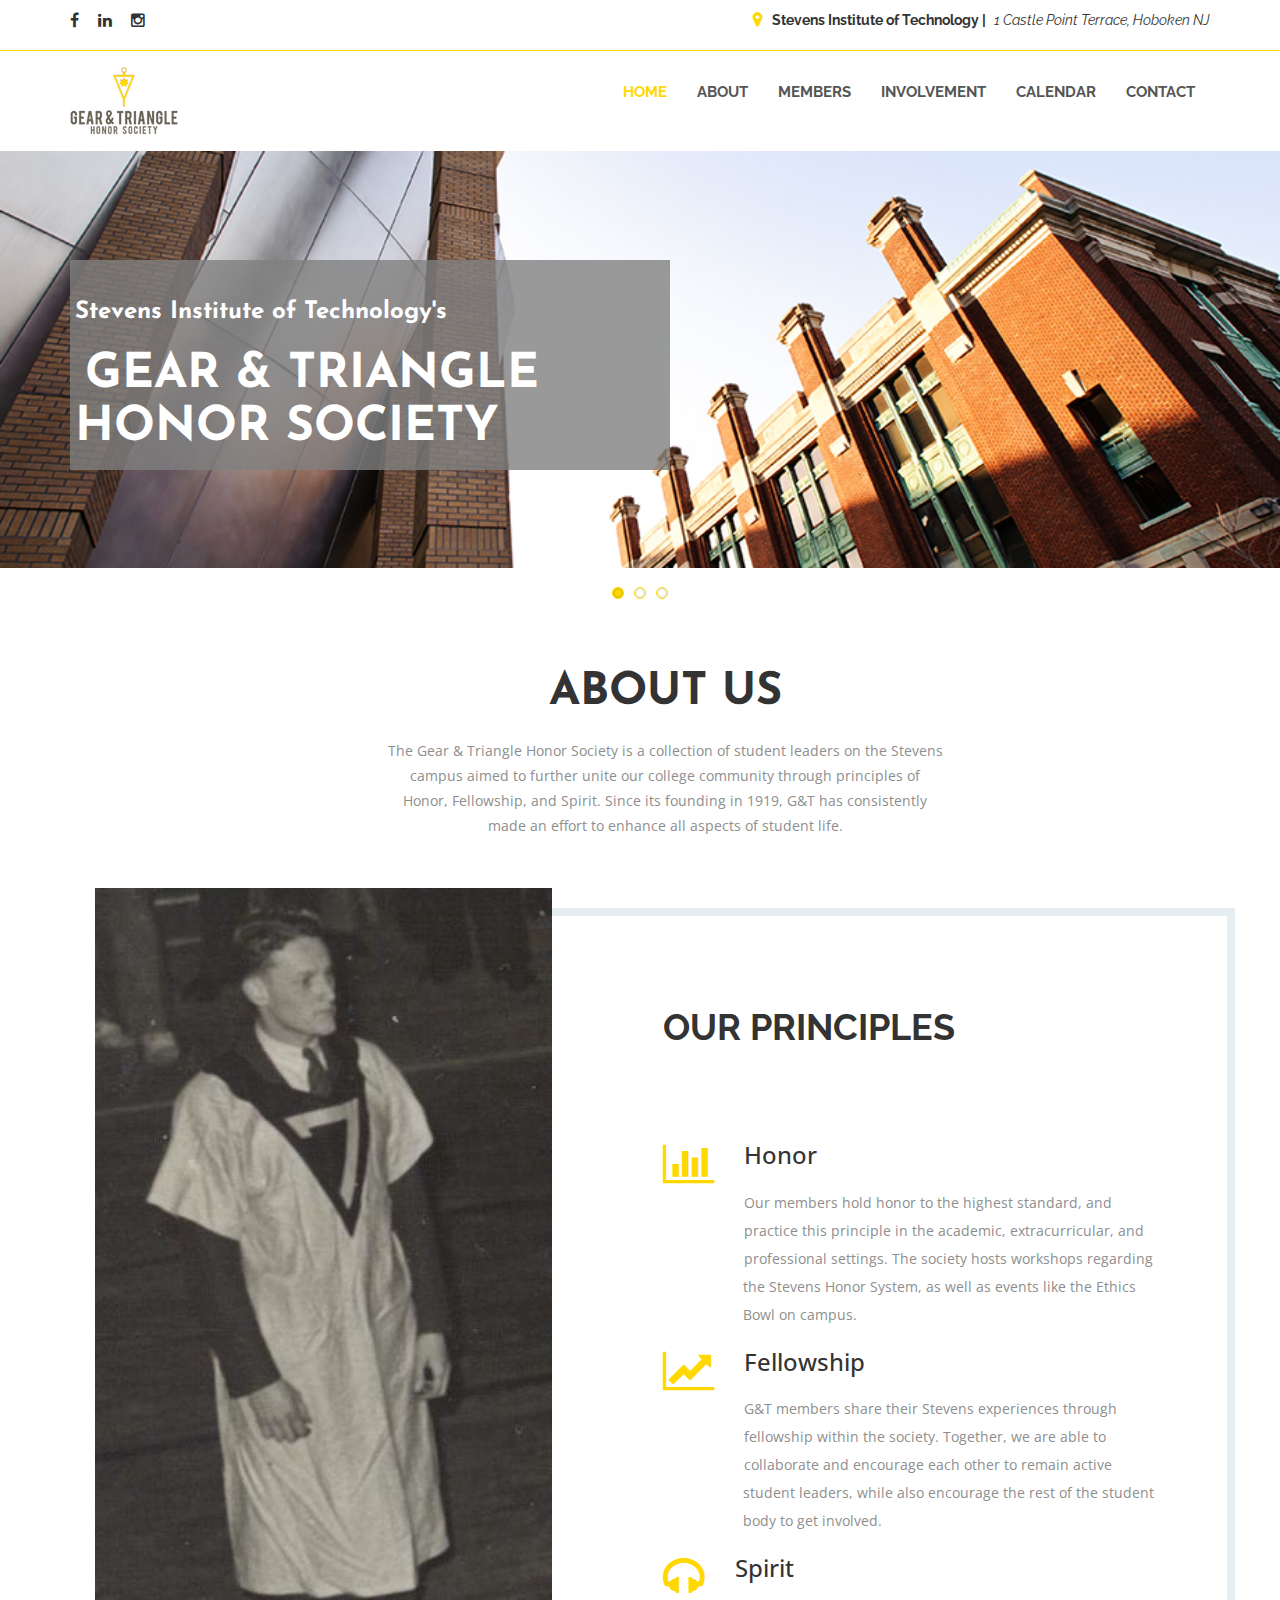
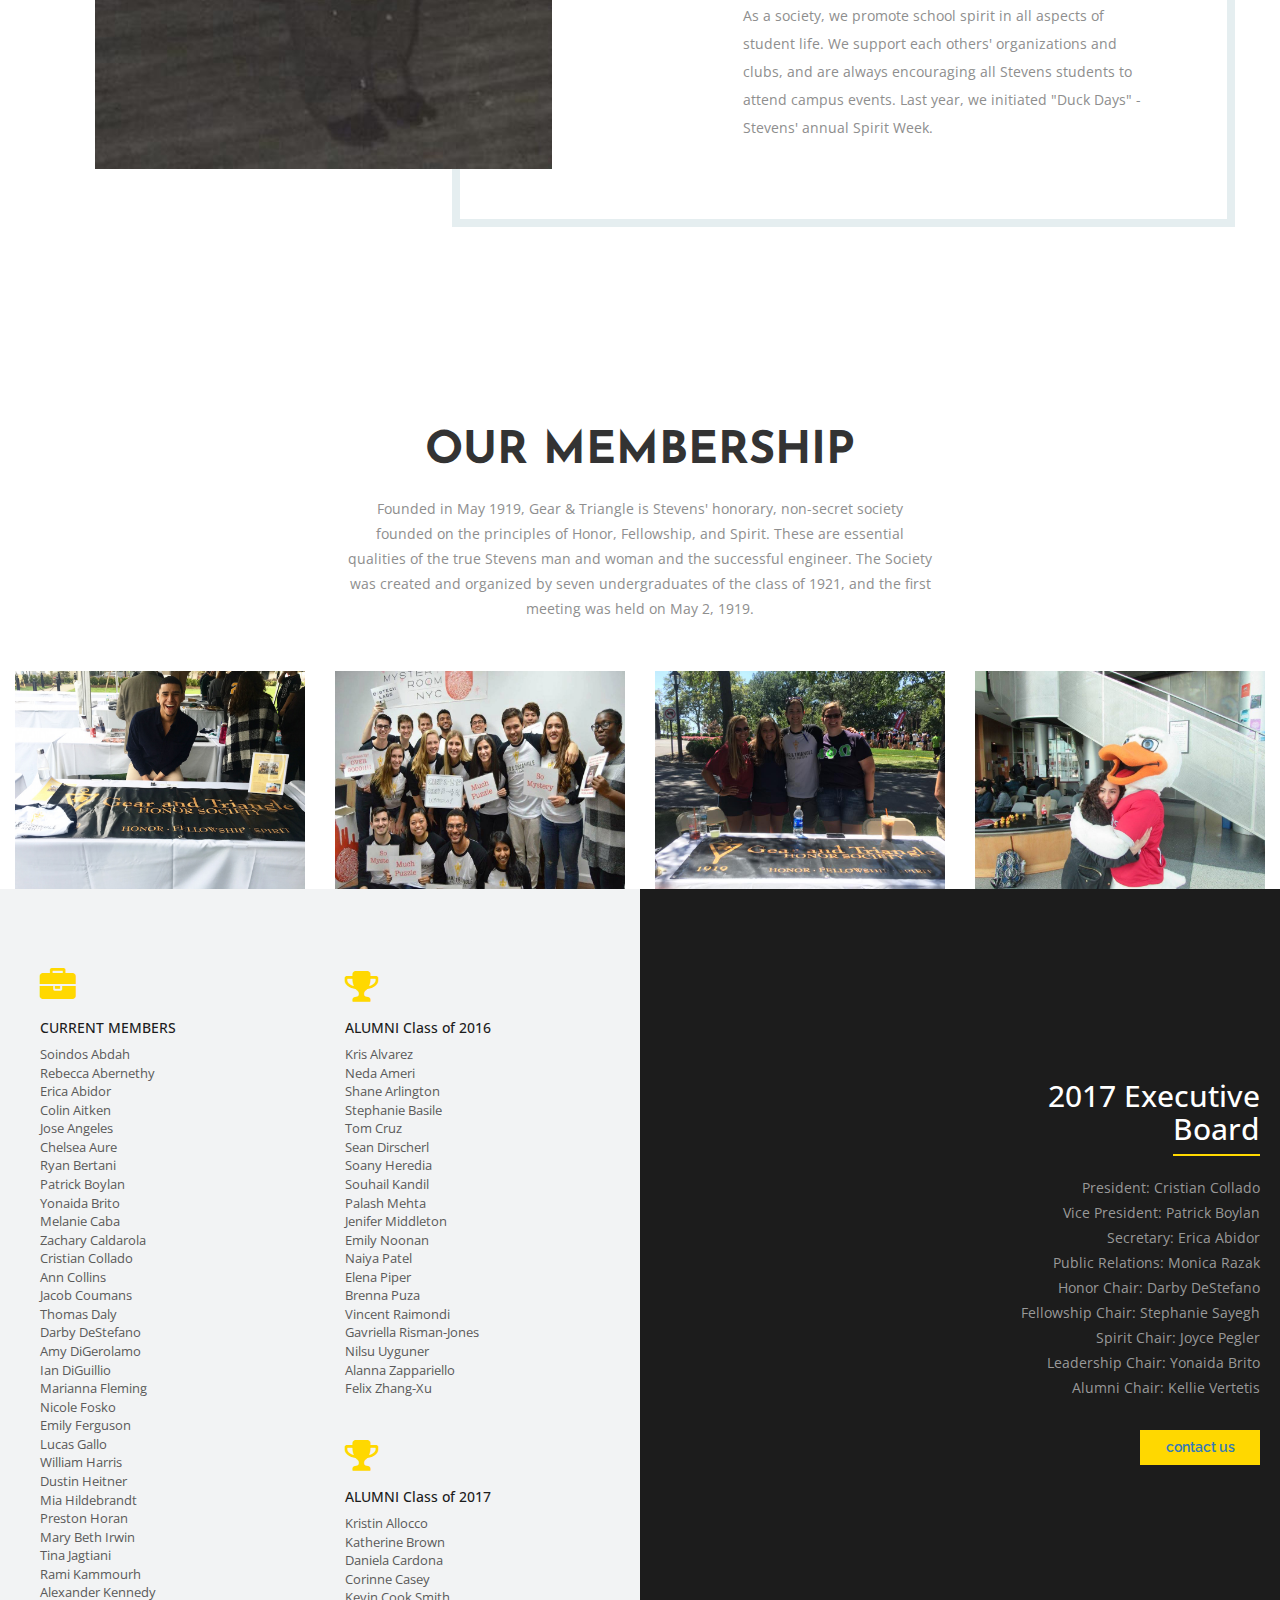
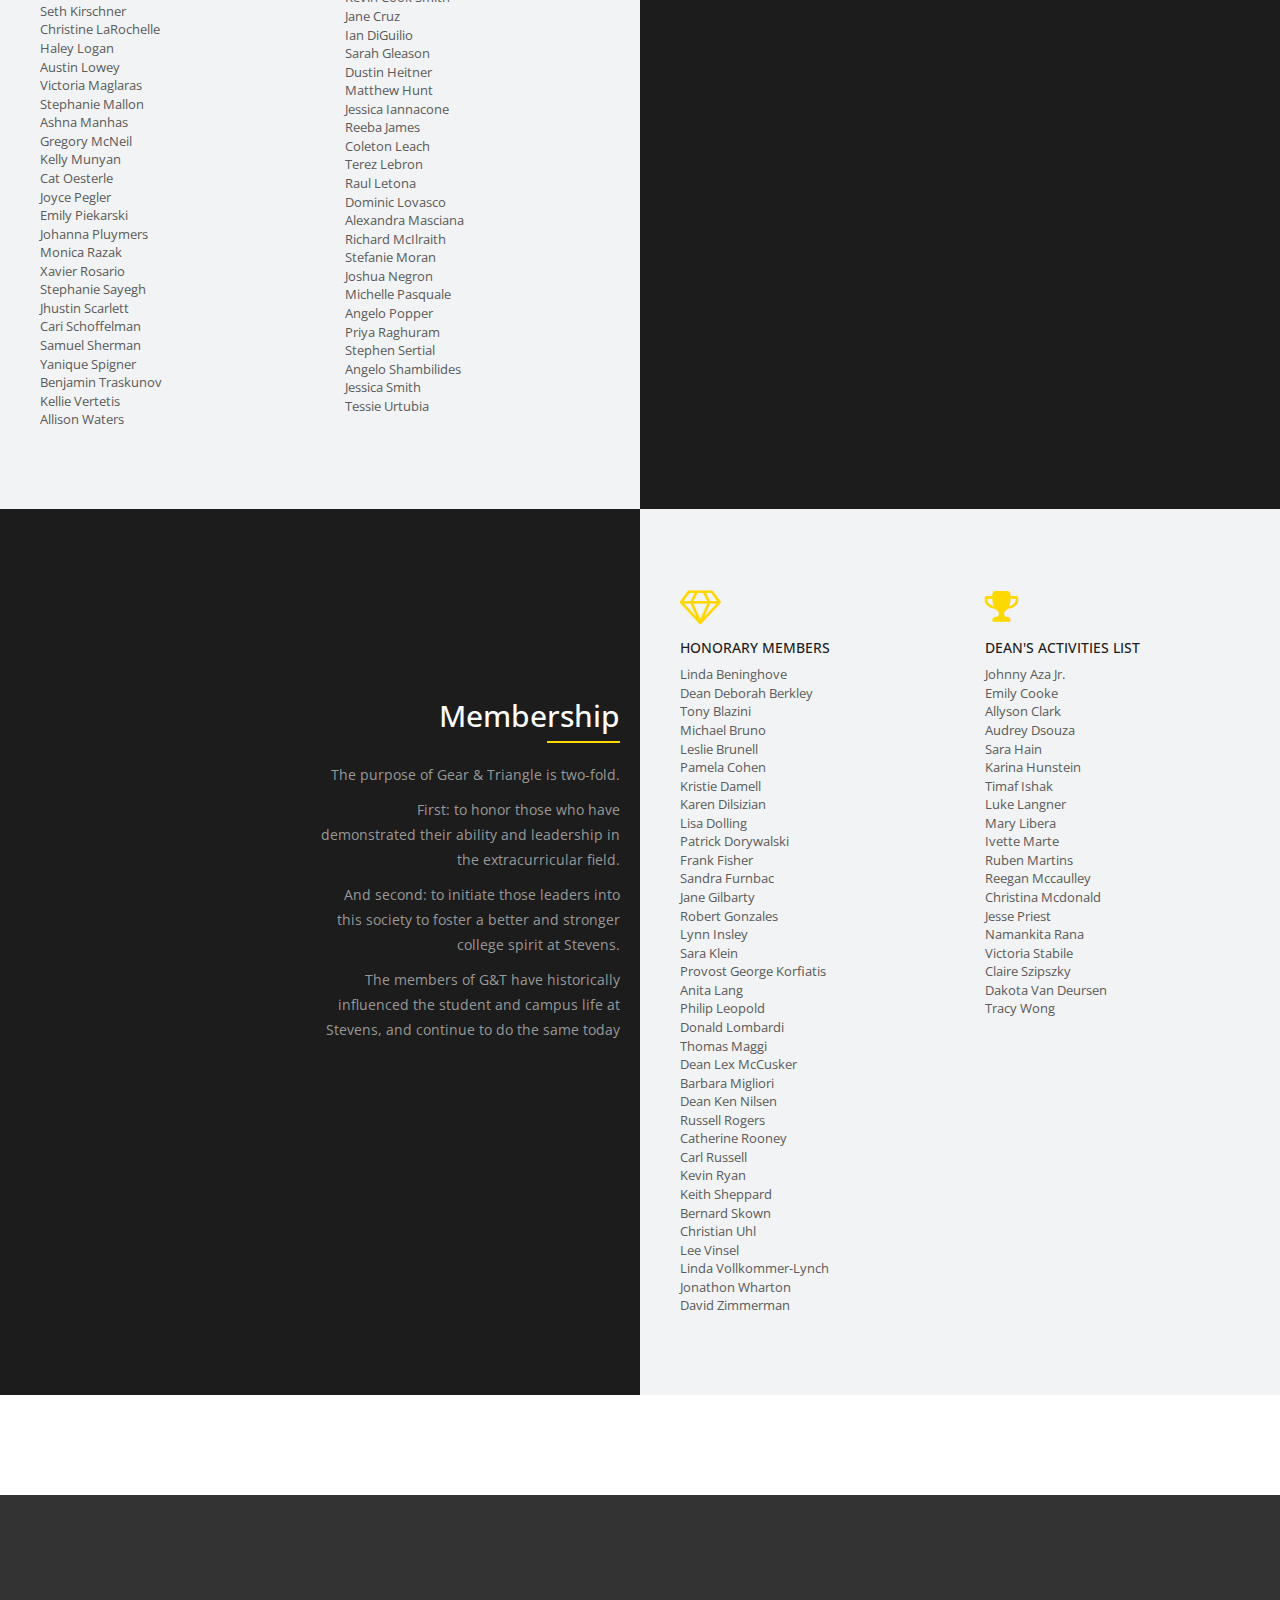
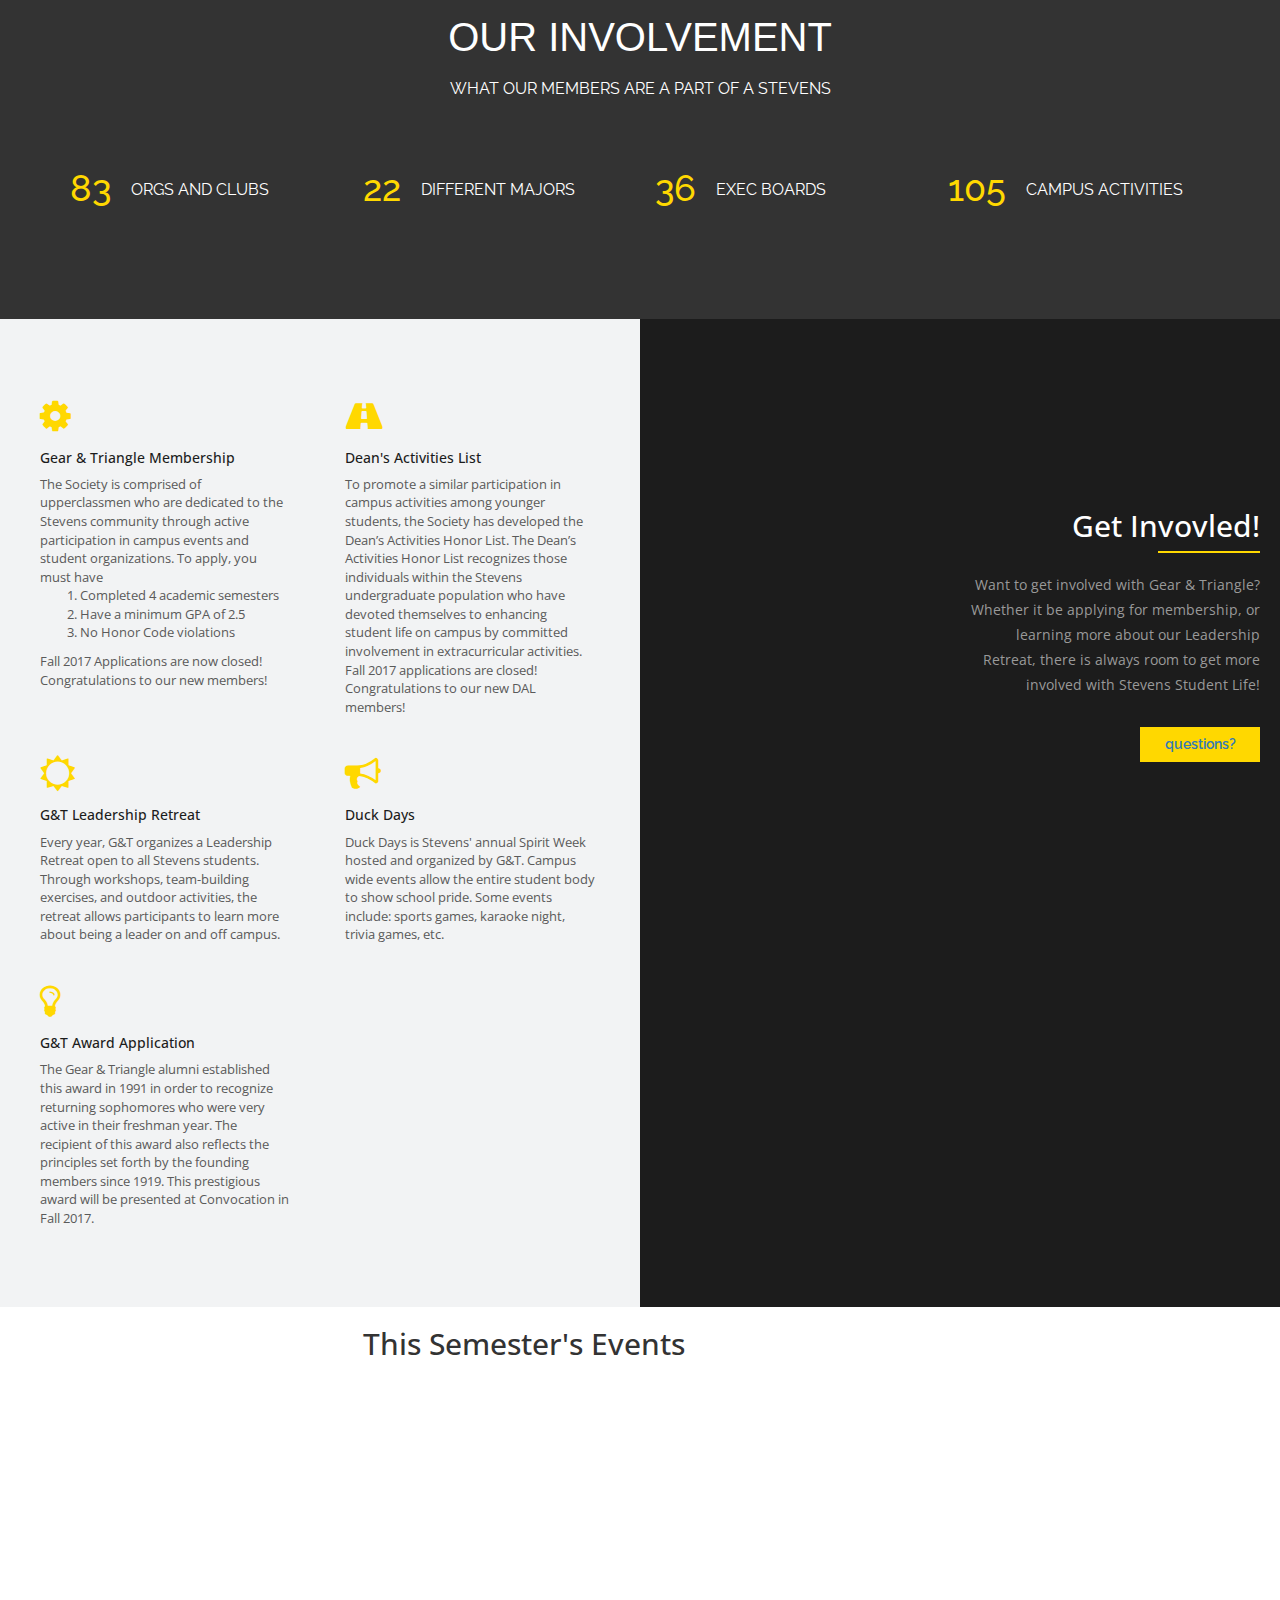
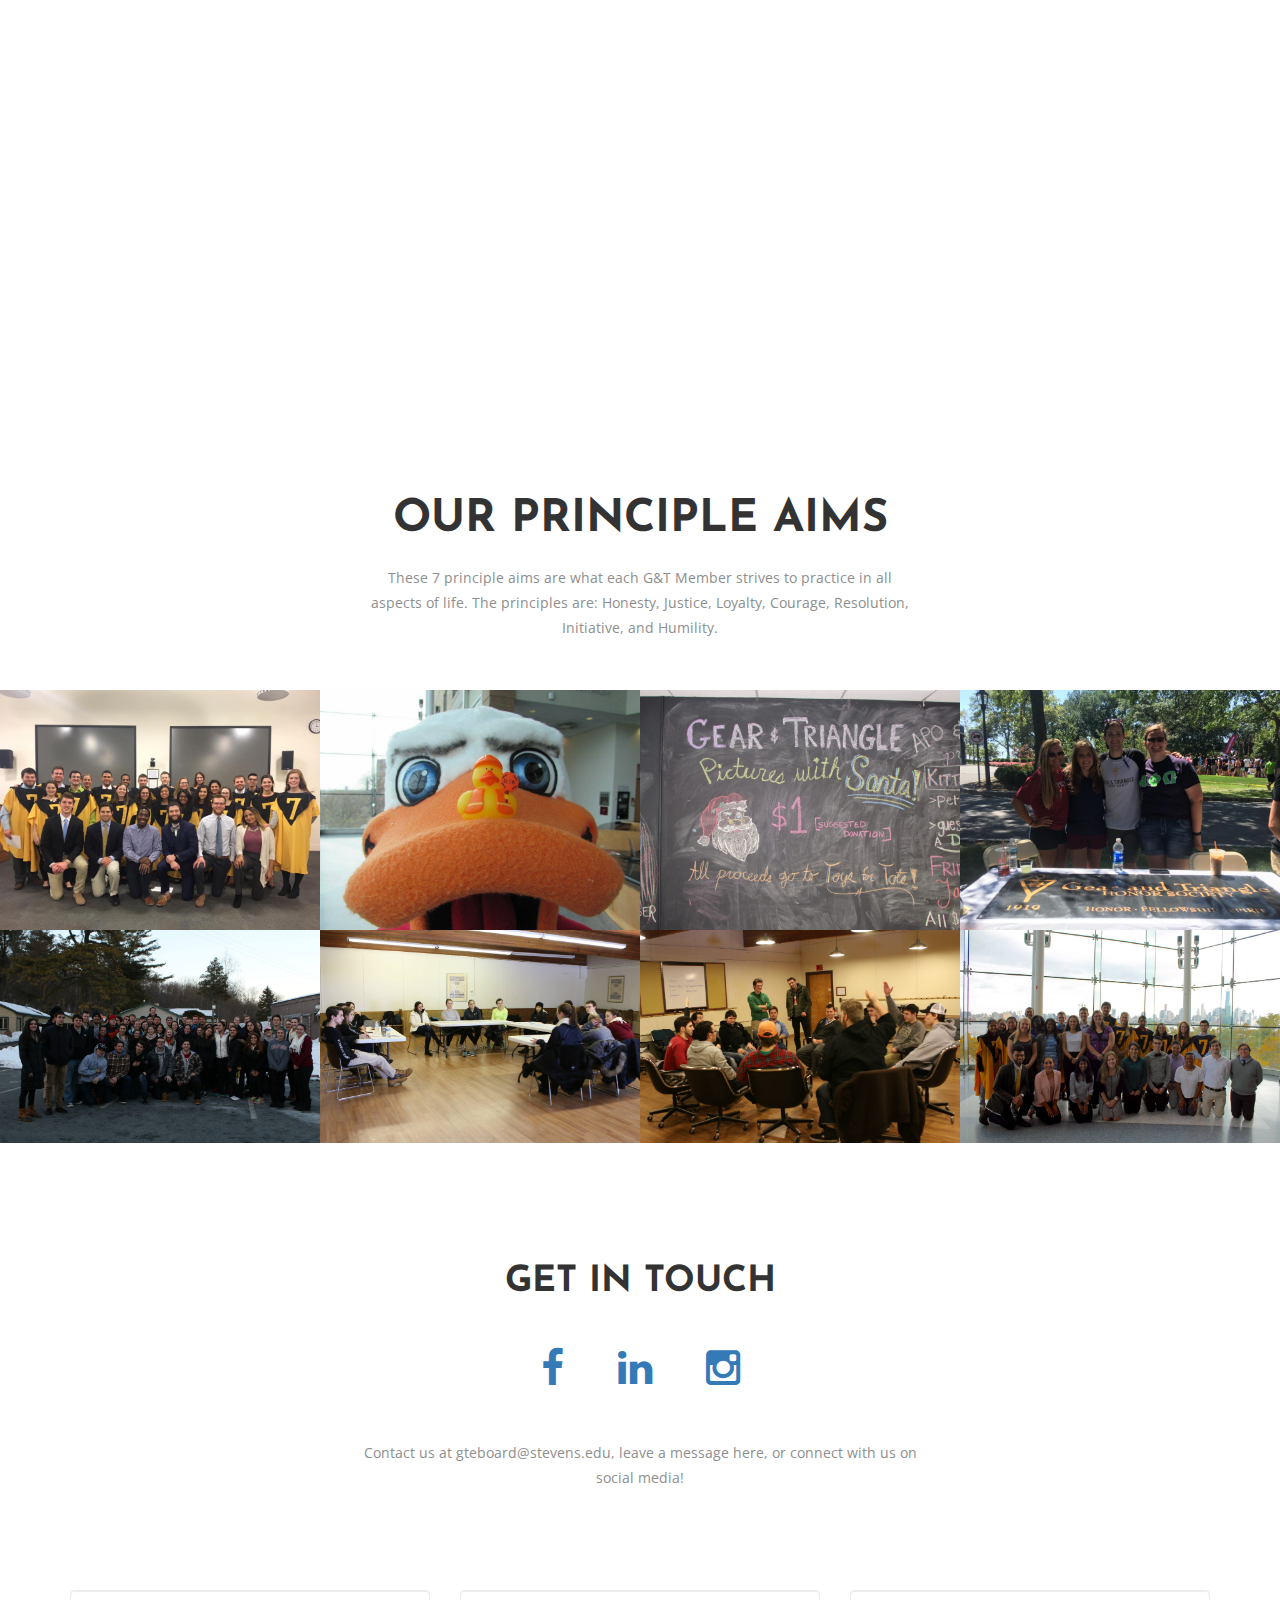
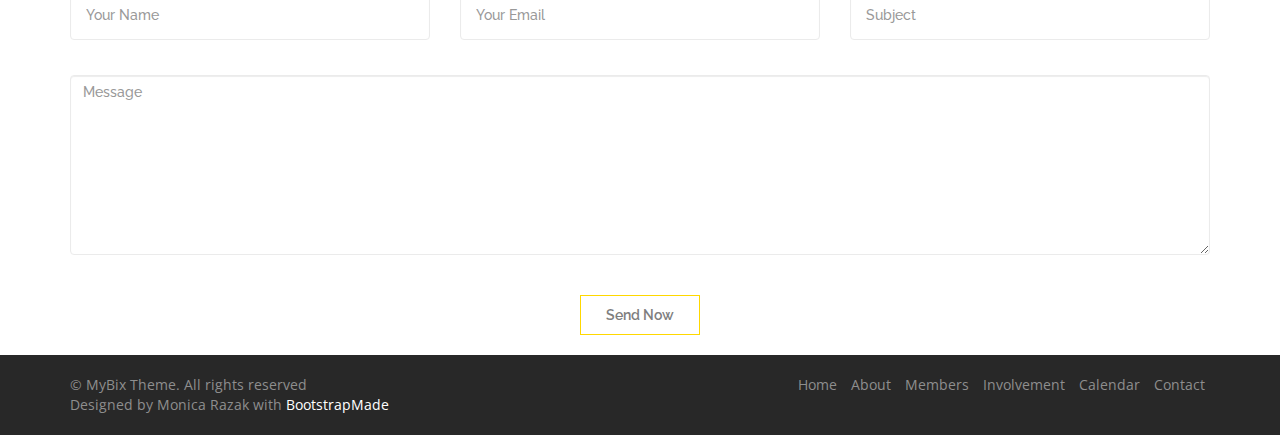
==== commit 6865618c: "Update members" ====
--- a/gearandtriangle/index.html
+++ b/gearandtriangle/index.html
@@ -78,6 +78,7 @@
 							<li><a href="#about">about</a></li>
 							<li><a href="#members">members</a></li>
 							<li><a href="#involvement">involvement</a></li>
+							<li><a href="#calendar">calendar</a></li>
 							<li><a href="#contact">contact</a></li>
 
 						</ul>
@@ -171,7 +172,6 @@
 	    						<p>G&T members share their Stevens experiences through fellowship within the society. Together, we are able to collaborate and encourage each other to remain active student leaders, while also encourage the rest of the student body to get involved.</p>
     						</div>
     					</div>
-
     					<div class="about-right-support">
     						<div class="about-right-wrapper">
 	    						<h3>Spirit</h3>
@@ -193,7 +193,7 @@
 				<div class="col-xs-12 col-md-6 col-md-offset-3">
 					<div class="service-heading">
 						<h2>Our Membership</h2> 
-						<p>Founded in May 1919, Gear & Triangle is Steven's honorary, non-secret society founded on the principles of Honor, Fellowship, and Spirit. These are essential qualities of the true Stevens man and woman and the successful engineer. The Society was created and organized by seven undergraduates of the class of 1921, and the first meeting was held on May 2, 1919.</p>
+						<p>Founded in May 1919, Gear & Triangle is Stevens' honorary, non-secret society founded on the principles of Honor, Fellowship, and Spirit. These are essential qualities of the true Stevens man and woman and the successful engineer. The Society was created and organized by seven undergraduates of the class of 1921, and the first meeting was held on May 2, 1919.</p>
 					</div>
 				</div>
 			</div>   	
@@ -255,11 +255,14 @@
 										<li>Erica Abidor</li>
 										<li>Colin Aitken</li>
 										<li>Jose Angeles</li>
+										<li>Chelsea Aure</li>
 										<li>Ryan Bertani</li>
 										<li>Patrick Boylan</li>
 										<li>Yonaida Brito</li>
+										<li>Melanie Caba</li>
 										<li>Zachary Caldarola</li>
 										<li>Cristian Collado</li>
+										<li>Ann Collins</li>
 										<li>Jacob Coumans</li>
 										<li>Thomas Daly</li>
 										<li>Darby DeStefano</li>
@@ -267,27 +270,39 @@
 										<li>Ian DiGuillio</li>
 										<li>Marianna Fleming</li>
 										<li>Nicole Fosko</li>
+										<li>Emily Ferguson</li>
+										<li>Lucas Gallo</li>
 										<li>William Harris</li>
 										<li>Dustin Heitner</li>
+										<li>Mia Hildebrandt</li>
 										<li>Preston Horan</li>
 										<li>Mary Beth Irwin</li>
 										<li>Tina Jagtiani</li>
+										<li>Rami Kammourh</li>
 										<li>Alexander Kennedy</li>
 										<li>Seth Kirschner</li>
+										<li>Christine LaRochelle</li>
+										<li>Haley Logan</li>
 										<li>Austin Lowey</li>
 										<li>Victoria Maglaras</li>
 										<li>Stephanie Mallon</li>
 										<li>Ashna Manhas</li>
 										<li>Gregory McNeil</li>
+										<li>Kelly Munyan</li>
+										<li>Cat Oesterle</li>
 										<li>Joyce Pegler</li>
+										<li>Emily Piekarski</li>
 										<li>Johanna Pluymers</li>
 										<li>Monica Razak</li>
+										<li>Xavier Rosario</li>
 										<li>Stephanie Sayegh</li>
 										<li>Jhustin Scarlett</li>
 										<li>Cari Schoffelman</li>
+										<li>Samuel Sherman</li>
 										<li>Yanique Spigner</li>
 										<li>Benjamin Traskunov</li>
-										<li>Kellie Vertetis</li>	
+										<li>Kellie Vertetis</li>
+										<li>Allison Waters</li>
 									</ul>
 								</div>
                             </div>
@@ -409,7 +424,8 @@
                             <h2>Membe<span>rship</span></h2>
                         </div>
 						<div class="text">
-							<p>The purpose of Gear & Triangle is two-fold. First: to honor those who have demonstrated their ability and leadership in the extracurricular field, and second: to initiate those leaders into this society to foster a better and stronger college spirit at Stevens. The members of G&T have historically influenced the student and campus life at Stevens, and continue to do the same today</p>
+							<p>The purpose of Gear & Triangle is two-fold.</p>
+							<p>First: to honor those who have demonstrated their ability and leadership in the extracurricular field.</p> <p>And second: to initiate those leaders into this society to foster a better and stronger college spirit at Stevens. </p> <p>The members of G&T have historically influenced the student and campus life at Stevens, and continue to do the same today</p>
 						</div>
                     </div>
                 </div>
@@ -420,7 +436,7 @@
                 	<div class="row clearfix">
                         <div class="service-block col-lg-6 col-md-6 col-sm-6 col-xs-12">
                         	<div class="inner-box">
-                            	<div class="icon-box"><i class="fa fa-bar-chart" aria-hidden="true"></i></div>
+                            	<div class="icon-box"><i class="fa fa-diamond" aria-hidden="true"></i></div>
                                 <h4>HONORARY MEMBERS</h4>
                                 <div class="text">
 									<ul>
@@ -471,28 +487,25 @@
                                 <h4>DEAN'S ACTIVITIES LIST</h4>
                                 <div class="text">
 									<ul>
-										<li>Chelsea Aure</li>
-										<li>Taylor Burd</li>
-										<li>Ann Collins</li>
-										<li>Ryan Donatacci</li>
-										<li>Julia Earl</li>
-										<li>Emily Fea</li>
-										<li>Emily Ferguson</li>
-										<li>Lucas Gallo</li>
+										<li>Johnny Aza Jr.</li>
+										<li>Emily Cooke</li>
+										<li>Allyson Clark</li>
+										<li>Audrey Dsouza</li>
+										<li>Sara Hain</li>
 										<li>Karina Hunstein</li>
 										<li>Timaf Ishak</li>
+										<li>Luke Langner</li>
+										<li>Mary Libera</li>
 										<li>Ivette Marte</li>
-										<li>Catherine Oesterle</li>
-										<li>Alexis Pickell</li>
-										<li>Aileen Quinn</li>
-										<li>Natasha Rai</li>
-										<li>Daniel Raleigh</li>
-										<li>Emily Raque</li>
-										<li>Rachel Rosa</li>
-										<li>Robert Shea</li>
+										<li>Ruben Martins</li>
+										<li>Reegan Mccaulley</li>
+										<li>Christina Mcdonald</li>
+										<li>Jesse Priest</li>
+										<li>Namankita Rana</li>
 										<li>Victoria Stabile</li>
-										<li>Vitaliya Taletska</li>
-										<li>Madison Telles</li>		
+										<li>Claire Szipszky</li>
+										<li>Dakota Van Deursen</li>
+										<li>Tracy Wong</li>
 									</ul>	
 								</div>
                             </div>
@@ -500,13 +513,10 @@
 					</div>
 				</div>
 			</div>
-			
 		 </div>
 		</section>
 
-	<!--about bg-->
 		<div id="about-bg">
-
 			<div class="container">
 				<div class="row">
 
@@ -547,7 +557,6 @@
 			</div>
 
 			<div class="cover"></div>
-
 		</div> 
 
 
@@ -560,7 +569,7 @@
                     	
                         <div class="service-block col-lg-6 col-md-6 col-sm-6 col-xs-12">
                         	<div class="inner-box">
-                            	<div class="icon-box"><i class="fa fa-briefcase" aria-hidden="true"></i></div>
+                            	<div class="icon-box"><i class="fa fa-cog" aria-hidden="true"></i></div>
                                 <h4>Gear & Triangle Membership</h4>
                                 <div class="text">
 								The Society is comprised of upperclassmen who are dedicated to the Stevens community through active participation in campus events and student organizations. To apply, you must have
@@ -569,17 +578,17 @@
 										<li>Have a minimum GPA of 2.5</li>
 										<li>No Honor Code violations</li>
 									</ol>
-									Fall 2017 Applications are coming soon!
+									Fall 2017 Applications are now closed! Congratulations to our new members!
 								</div>
                             </div>
                         </div>
                         
                         <div class="service-block col-lg-6 col-md-6 col-sm-6 col-xs-12">
                         	<div class="inner-box">
-                            	<div class="icon-box"><i class="fa fa-bar-chart" aria-hidden="true"></i></div>
+                            	<div class="icon-box"><i class="fa fa-road" aria-hidden="true"></i></div>
                                 <h4>Dean's Activities List</h4>
                                 <div class="text">
-								To promote a similar participation in campus activities among younger students, the Society has developed the Dean’s Activities Honor List. The Dean’s Activities Honor List recognizes those individuals within the Stevens undergraduate population who have devoted themselves to enhancing student life on campus by committed involvement in extracurricular activities. Fall 2017 applications are coming soon!
+								To promote a similar participation in campus activities among younger students, the Society has developed the Dean’s Activities Honor List. The Dean’s Activities Honor List recognizes those individuals within the Stevens undergraduate population who have devoted themselves to enhancing student life on campus by committed involvement in extracurricular activities. Fall 2017 applications are closed! Congratulations to our new DAL members!
 								
 								</div>
                             </div>
@@ -587,7 +596,7 @@
                         
                         <div class="service-block col-lg-6 col-md-6 col-sm-6 col-xs-12">
                         	<div class="inner-box">
-                            	<div class="icon-box"><i class="fa fa-trophy" aria-hidden="true"></i></div>
+                            	<div class="icon-box"><i class="fa fa-sun-o" aria-hidden="true"></i></div>
                                 <h4>G&T Leadership Retreat</h4>
                                 <div class="text">Every year, G&amp;T organizes a Leadership Retreat open to all Stevens students. Through workshops, team-building exercises, and outdoor activities, the retreat allows participants to learn more about being a leader on and off campus. </div>
                             </div>
@@ -631,25 +640,39 @@
         </div>
     </section>
 
-		<!--portfolio-->
+	<!--portfolio-->
+	<div id="calendar">
+		<div class="container">
+			<div class="row">
+				<div class="col-xs-12 col-sm-8 col-md-6 col-sm-offset-2 col-md-offset-3">
+					<div class="portfolio-heading">
+						<h2>This Semester's Events</h2> 
+					</div>
+				</div>
+
+				<div class="portfolio-heading">
+					<iframe src="https://calendar.google.com/calendar/embed?src=gteboard.stevens%40gmail.com&ctz=America/New_York" style="border: 0" width="100%" height="600" frameborder="0" scrolling="no"></iframe>
+				</div>
+			</div>   	
+		</div>
+	</div>
+	
+	
 		<div id="portfolio">
 			<div class="container">
 				<div class="row">
-
 					<div class="col-xs-12 col-sm-8 col-md-6 col-sm-offset-2 col-md-offset-3">
 						<div class="portfolio-heading">
 							<h2>Our Principle Aims</h2> 
-							<p>These 7 principle aims are what each G&T Member strives to practice in all aspects of life.</p>
-						</div>
-					</div>
-
+							<p>These 7 principle aims are what each G&T Member strives to practice in all aspects of life. The principles are: Honesty, Justice, Loyalty, Courage, Resolution, Initiative, and Humility. </p>
+						</div>
+					</div>
 				</div>   	
 	    	</div>
 
 	    	<div class="portfolio-thumbnail">
 	    		<div class="container-fluid">
 	    			<div class="row">
-
 	    				<div class="col-xs-6 col-sm-3 col-md-3">
 	    					<div class="item">
 	    						<img src="images/img1.jpg" alt="">
@@ -819,6 +842,7 @@
                                 <li><a href="#about">About</a></li>
                                 <li><a href="#members">Members</a></li>
                                 <li><a href="#involvement">Involvement</a></li>
+								<li><a href="#calendar">Calendar</a></li>
                                 <li><a href="#contact">Contact</a></li>
                             </ul>
 						</div>
